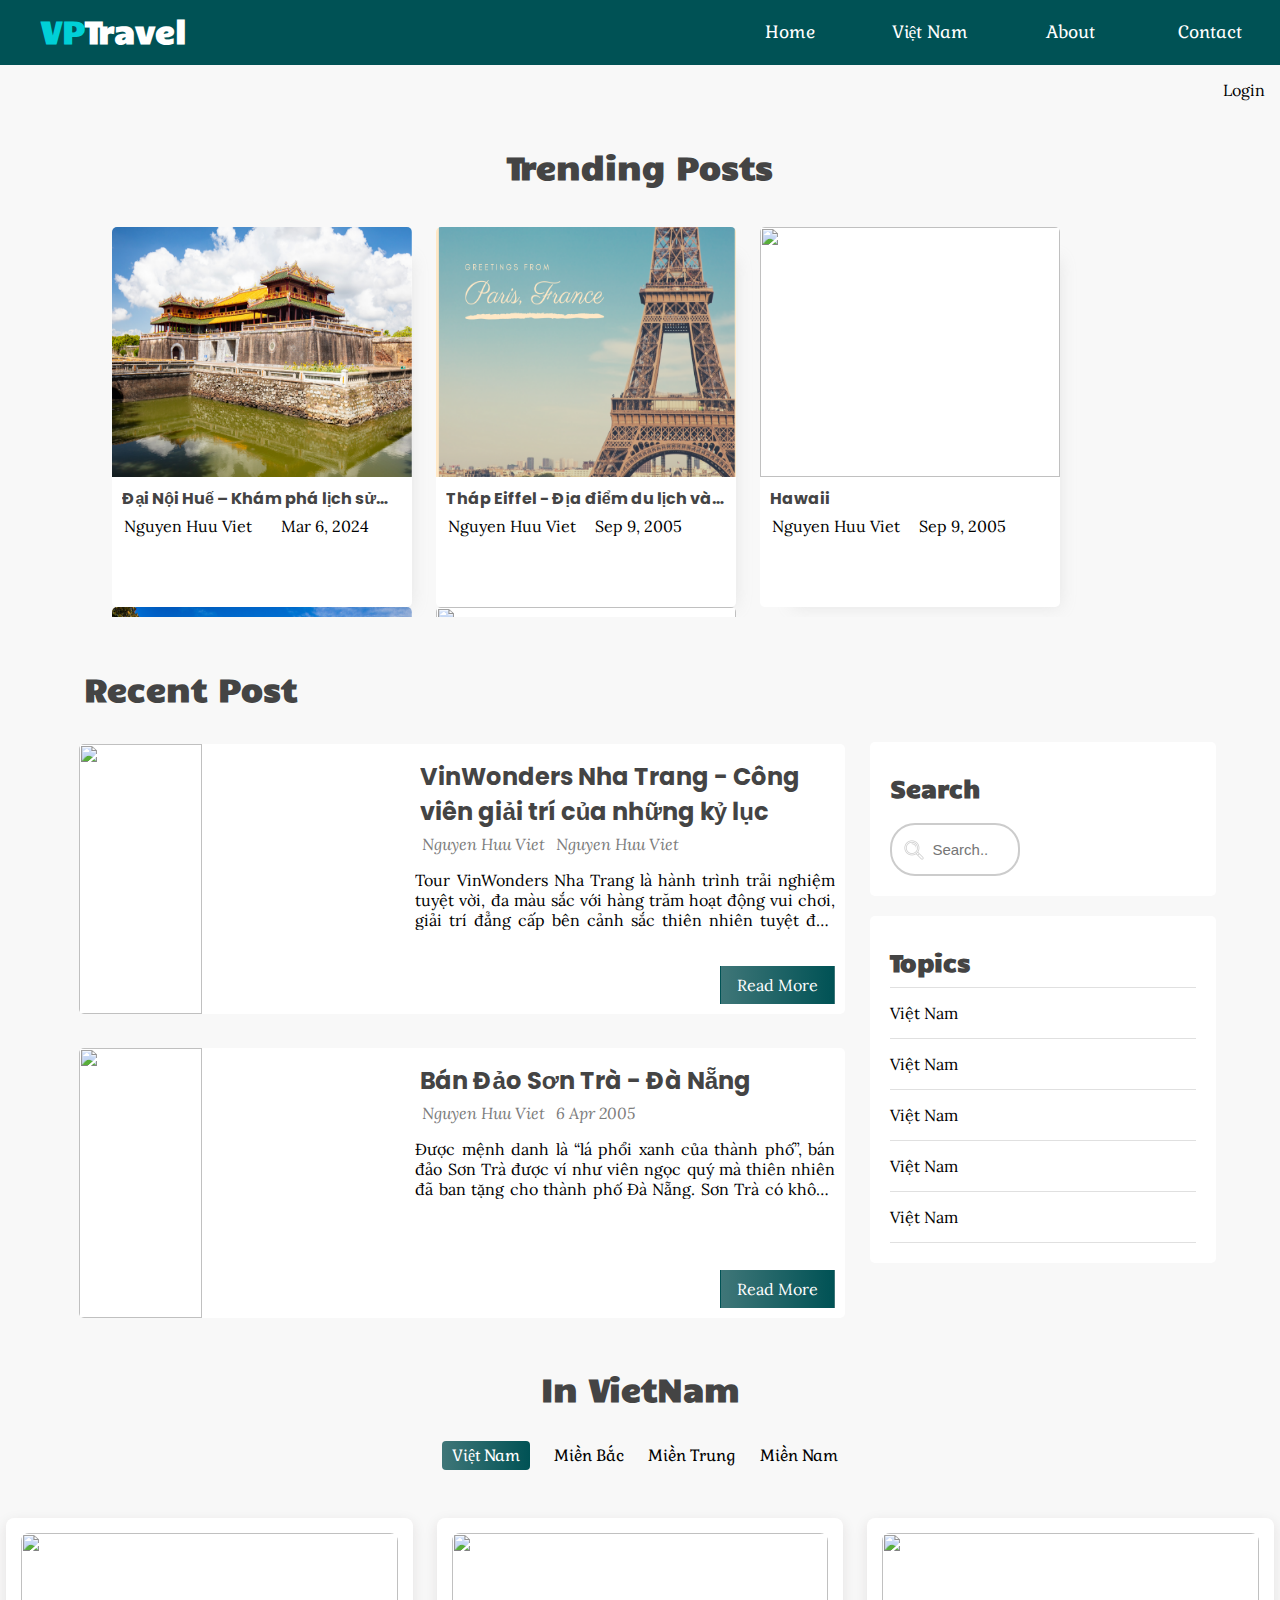
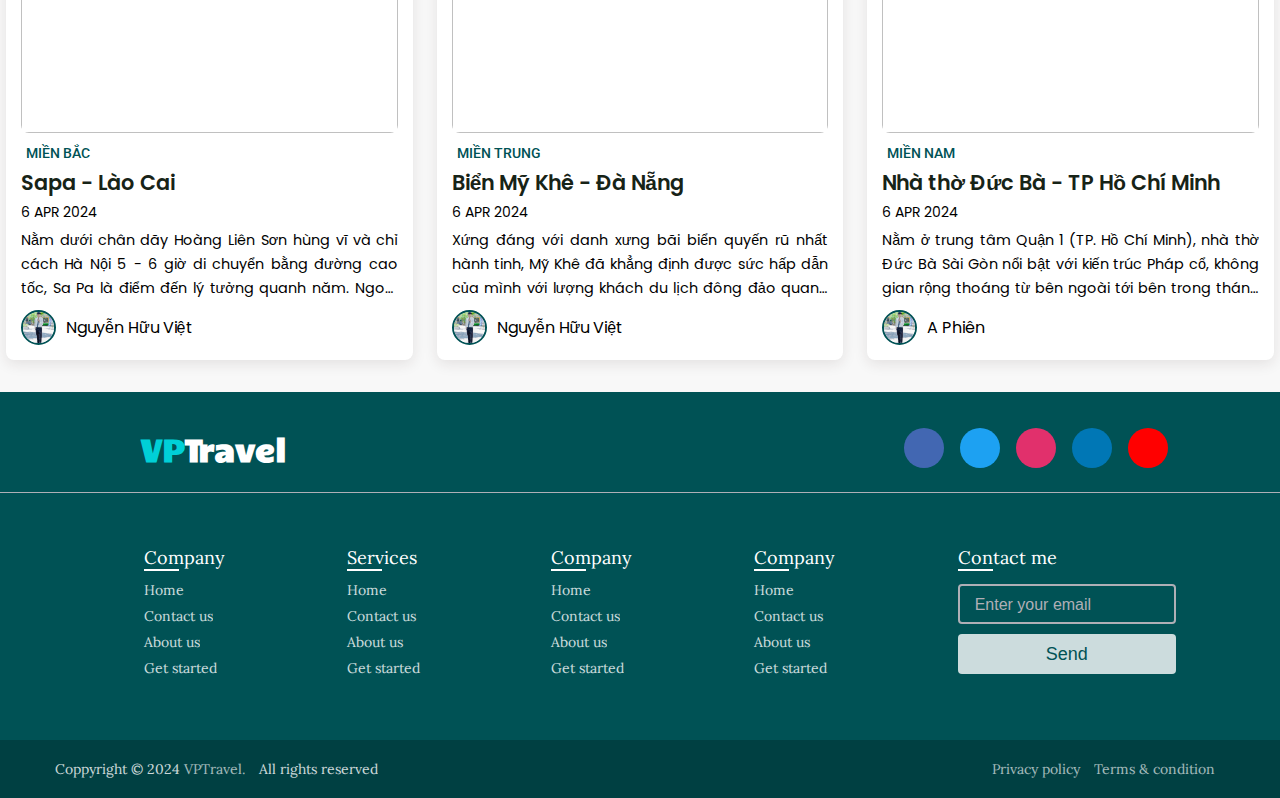
==== index.html @ c1ef272b "upload source code" ====
<!DOCTYPE html>
<html lang="en">
	<head>
		<meta charset="UTF-8" />
		<meta name="viewport" content="width=device-width, initial-scale=1.0" />
		<title>VP Travel</title>
		<link rel="stylesheet" href="css/style.css" />
		<!-- Font awesome -->
		<link
			rel="stylesheet"
			href="https://cdnjs.cloudflare.com/ajax/libs/font-awesome/6.5.2/css/all.min.css"
			integrity="sha512-SnH5WK+bZxgPHs44uWIX+LLJAJ9/2PkPKZ5QiAj6Ta86w+fsb2TkcmfRyVX3pBnMFcV7oQPJkl9QevSCWr3W6A=="
			crossorigin="anonymous"
			referrerpolicy="no-referrer"
		/>
	</head>
	<body>
		<header>
			<div class="logo">
				<a href="index.html"
					><h1 class="logo-text"><span>VP</span>Travel</h1></a
				>
			</div>
			<i class="fa-solid fa-bars menu-toggle"></i>
			<ul class="navi">
				<li>
					<a href="index.html">Home</a>
					<!-- <ul>
						<li><a href="#">Landing Page</a></li>
						<li><a href="#">Team</a></li>
					</ul> -->
				</li>
				<!-- <li><a href="#">Sign Up</a></li>
				<li><a href="#">Login</a></li> -->
				<li>
					<a href="#VN">
						Việt Nam
						<i
							class="fa-solid fa-chevron-down"
							style="font-size: 0.8em"
						></i
					></a>
					<ul>
						<li><a href="topics/MienBac.html">Miền Bắc</a></li>
						<li><a href="#">Miền Trung</a></li>
						<li><a href="#">Miền Nam</a></li>
					</ul>
				</li>
				<li><a href="#About">About</a></li>
				<li><a href="#Contact">Contact</a></li>
			</ul>
		</header>

		<div class="extra-fun">
			<ul>
				<li></li>
				<li><a href="login.html" class="swap-color">Login</a></li>
				<!-- <li><a href="#">Sign Up</a></li> -->
				<li>
					<label>
						<input type="checkbox" />
						<ion-icon name="moon-outline" class="moon"></ion-icon>
						<ion-icon name="sunny-outline" class="sun"></ion-icon>
						<span class="toggle"></span>
					</label>
				</li>
			</ul>
		</div>

		<!-- Page Wrapper -->
		<div class="page-wrapper">
			<!-- Post Slider -->
			<div class="post-slider">
				<h1 class="slider-title swap-color">Trending Posts</h1>
				<i class="fa-solid fa-chevron-left prev"></i>
				<i class="fa-solid fa-chevron-right next"></i>

				<div class="post-wrapper">
					<div class="post">
						<img src="img/DNHue.png" alt="" class="slider-image" />
						<div class="post-info">
							<h4>
								<a href="posts/single.html"
									>Đại Nội Huế – Khám phá lịch sử chốn cung đình triều
									Nguyễn</a
								>
							</h4>
							<i class="fa-regular fa-user" style="margin-right: 7px"></i
							>Nguyen Huu Viet &nbsp;
							<i
								class="fa-regular fa-calendar"
								style="margin-right: 7px; margin-left: 10px"
							></i>
							Mar 6, 2024
						</div>
					</div>

					<div class="post">
						<img src="img/EiffelTower.png" alt="" class="slider-image" />
						<div class="post-info">
							<h4>
								<a href="posts/single.html"
									>Tháp Eiffel - Địa điểm du lịch và trải nghiệm lý
									tưởng trên đất Pháp</a
								>
							</h4>
							<i class="fa-regular fa-user" style="margin-right: 7px"></i
							>Nguyen Huu Viet &nbsp;
							<i
								class="fa-regular fa-calendar"
								style="margin-right: 7px"
							></i>
							Sep 9, 2005
						</div>
					</div>

					<div class="post">
						<img
							src="https://res.klook.com/image/upload/fl_lossy.progressive,q_85/c_fill,w_1000/v1641979797/blog/cryyxxl011n2lcbov8rz.jpg"
							alt=""
							class="slider-image"
						/>
						<div class="post-info">
							<h4>
								<a href="posts/single.html">Hawaii</a>
							</h4>
							<i class="fa-regular fa-user" style="margin-right: 7px"></i
							>Nguyen Huu Viet &nbsp;
							<i
								class="fa-regular fa-calendar"
								style="margin-right: 7px"
							></i>
							Sep 9, 2005
						</div>
					</div>

					<div class="post">
						<img src="img/Himalaya.png" alt="" class="slider-image" />
						<div class="post-info">
							<h4>
								<a href="posts/single.html"
									>Tour Nepal – Hành Trình Himalaya</a
								>
							</h4>
							<i class="fa-regular fa-user" style="margin-right: 7px"></i
							>Nguyen Huu Viet &nbsp;
							<i
								class="fa-regular fa-calendar"
								style="margin-right: 7px"
							></i>
							Sep 9, 2005
						</div>
					</div>
					<div class="post">
						<img
							src="https://nhatbanchotoinhe.com/wp-content/uploads/2020/12/chua-chureito-08.jpg"
							alt=""
							class="slider-image"
						/>
						<div class="post-info">
							<h4>
								<a href="posts/single.html"
									>Chùa Chureito - Núi Phú Sỹ, Nhật Bản</a
								>
							</h4>
							<i class="fa-regular fa-user" style="margin-right: 7px"></i
							>Nguyen Huu Viet &nbsp;
							<i
								class="fa-regular fa-calendar"
								style="margin-right: 7px"
							></i>
							Sep 9, 2005
						</div>
					</div>
				</div>
			</div>
			<!-- //Post Slider -->

			<!-- Content -->
			<div class="content clearfix">
				<!-- Main Content -->
				<div class="main-content">
					<h1 class="recent-post-title swap-color">Recent Post</h1>

					<div class="post clearfix">
						<img
							src="https://static.vinwonders.com/2022/06/vinwonders-nha-trang-the-gioi-nuoc-1536x1024.jpg"
							alt=""
							class="post-image"
						/>
						<div class="post-preview">
							<h2>
								<a href="posts/single.html"
									>VinWonders Nha Trang - Công viên giải trí của những
									kỷ lục</a
								>
							</h2>
							<i class="fa-regular fa-user" style="margin-right: 7px"></i
							><span>Nguyen Huu Viet</span>
							<i
								class="fa-regular fa-calendar"
								style="margin-right: 7px"
							></i>
							<span>Nguyen Huu Viet</span>
							<p class="preview-text">
								Tour VinWonders Nha Trang là hành trình trải nghiệm
								tuyệt vời, đa màu sắc với hàng trăm hoạt động vui chơi,
								giải trí đẳng cấp bên cảnh sắc thiên nhiên tuyệt đẹp của
								vịnh biển thiên đường.
							</p>
							<a href="posts/single.html" class="btn read-more"
								>Read More</a
							>
						</div>
					</div>

					<div class="post clearfix">
						<img
							src="https://123tadi.com/wp-content/Uploads/2021/07/160450-chua-linh-ung-6.jpg"
							alt=""
							class="post-image"
						/>
						<div class="post-preview">
							<h2>
								<a href="posts/single.html"
									>Bán Đảo Sơn Trà - Đà Nẵng</a
								>
							</h2>
							<i class="fa-regular fa-user" style="margin-right: 7px"></i
							><span>Nguyen Huu Viet</span>
							<i
								class="fa-regular fa-calendar"
								style="margin-right: 7px"
							></i>
							<span>6 Apr 2005</span>
							<p class="preview-text">
								Được mệnh danh là “lá phổi xanh của thành phố”, bán đảo
								Sơn Trà được ví như viên ngọc quý mà thiên nhiên đã ban
								tặng cho thành phố Đà Nẵng. Sơn Trà có không khí trong
								lành, mát mẻ, cùng với hệ sinh thái động thực vật đa
								dạng, đã làm nên sức hút rất lớn cho nơi này.
							</p>
							<a href="posts/single.html" class="btn read-more"
								>Read More</a
							>
						</div>
					</div>
				</div>
				<!-- // Main Content -->

				<div class="sidebar">
					<div class="section search">
						<h2 class="section-title">Search</h2>
						<form action="index.html" method="post">
							<input
								type="text"
								name="search-term"
								class="text-input"
								placeholder="Search.."
							/>
						</form>
					</div>

					<div class="section topics">
						<h2 class="section-title">Topics</h2>
						<ul>
							<li><a href="#">Việt Nam</a></li>
							<li><a href="#">Việt Nam</a></li>
							<li><a href="#">Việt Nam</a></li>
							<li><a href="#">Việt Nam</a></li>
							<li><a href="#">Việt Nam</a></li>
						</ul>
					</div>
				</div>
			</div>

			<!-- Page topic -->
			<div class="page-hot">
				<h1 class="slider-title swap-color">In VietNam</h1>
				<div class="post-filter container">
					<span
						class="filter-item active-filter swap-color"
						data-filter="all"
						>Việt Nam</span
					>
					<span class="filter-item swap-color" data-filter="design"
						>Miền Bắc</span
					>
					<span class="filter-item swap-color" data-filter="tech"
						>Miền Trung</span
					>
					<span class="filter-item swap-color" data-filter="mobile"
						>Miền Nam</span
					>
				</div>
				<!-- Posts -->
				<section class="post container">
					<!-- Post Box 1 -->
					<div class="post-box design">
						<img
							src="https://luxtour.com.vn/wp-content/uploads/2022/06/gioi-thieu-sapa-768x574.jpg"
							alt=""
							class="post-img"
						/>
						<h2 class="category">Miền Bắc</h2>
						<a href="#" class="post-title">Sapa - Lào Cai</a>
						<span class="post-date">6 Apr 2024</span>
						<p class="post-decription">
							Nằm dưới chân dãy Hoàng Liên Sơn hùng vĩ và chỉ cách Hà Nội
							5 - 6 giờ di chuyển bằng đường cao tốc, Sa Pa là điểm đến
							lý tưởng quanh năm. Ngoài những thửa ruộng bậc thang vào
							mùa lúa chín, Sa Pa còn hút khách nhờ vẻ đẹp của nhiều điểm
							đến khác.
						</p>
						<!-- Profile -->
						<div class="profile">
							<img src="img/hviet.jpg" alt="" class="profile-img" />
							<span class="profile-name">Nguyễn Hữu Việt</span>
						</div>
					</div>
					<!-- Post Box 2 -->
					<div class="post-box tech">
						<img
							src="https://tse3.mm.bing.net/th?id=OIP.d_q-N7l-JqWDqRsqN3gGvgHaE8&pid=Api&P=0&h=220"
							alt=""
							class="post-img"
						/>
						<h2 class="category">Miền Trung</h2>
						<a href="#" class="post-title">Biển Mỹ Khê - Đà Nẵng</a>
						<span class="post-date">6 Apr 2024</span>
						<p class="post-decription">
							Xứng đáng với danh xưng bãi biển quyến rũ nhất hành tinh,
							Mỹ Khê đã khẳng định được sức hấp dẫn của mình với lượng
							khách du lịch đông đảo quanh năm. Đến với bãi biển Mỹ Khê,
							du khách không những có cơ hội hòa mình vào không gian mênh
							mông của biển cả mà còn được tham gia nhiều hoạt động vô
							cùng thú vị khác.
						</p>
						<!-- Profile -->
						<div class="profile">
							<img src="img/hviet.jpg" alt="" class="profile-img" />
							<span class="profile-name">Nguyễn Hữu Việt</span>
						</div>
					</div>
					<!-- Post Box 3 -->
					<div class="post-box mobile">
						<img
							src="https://bloganchoi.com/wp-content/uploads/2022/08/nha-tho-duc-ba-sai-gon.jpg"
							alt=""
							class="post-img"
						/>
						<h2 class="category">Miền Nam</h2>
						<a href="#" class="post-title"
							>Nhà thờ Đức Bà - TP Hồ Chí Minh</a
						>
						<span class="post-date">6 Apr 2024</span>
						<p class="post-decription">
							Nằm ở trung tâm Quận 1 (TP. Hồ Chí Minh), nhà thờ Đức Bà
							Sài Gòn nổi bật với kiến trúc Pháp cổ, không gian rộng
							thoáng từ bên ngoài tới bên trong thánh đường. Đây là địa
							điểm mà du khách không thể bỏ qua khi ghé thăm thành phố Hồ
							Chí Minh hoa lệ.
						</p>
						<!-- Profile -->
						<div class="profile">
							<img src="img/hviet.jpg" alt="" class="profile-img" />
							<span class="profile-name">A Phiên</span>
						</div>
					</div>
					<!-- Post Box 4 -->
					<div class="post-box design">
						<img src="img/HaLong.png" alt="" class="post-img" />
						<h2 class="category">Miền Bắc</h2>
						<a href="#" class="post-title">Hạ Long - Quảng Ninh</a>
						<span class="post-date">6 Apr 2024</span>
						<p class="post-decription">
							Hạ Long - Một trong những địa điểm du lịch ‘nghe thôi đã
							biết đẹp’ tại khu vực phía Bắc. Sở hữu vịnh Hạ Long đẹp
							‘nghiêng nước nghiêng thành’ cùng nhiều hang động và bãi
							biển hấp dẫn, đây chính là địa điểm mà rất nhiều du khách
							mong muốn ghé thăm một lần. Và những kinh nghiệm du lịch Hạ
							Long dưới đây chắc chắn sẽ giúp cho chuyến du ngoạn của bạn
							thêm phần hoàn hảo.
						</p>
						<!-- Profile -->
						<div class="profile">
							<img src="img/hviet.jpg" alt="" class="profile-img" />
							<span class="profile-name">Nguyễn Hữu Việt</span>
						</div>
					</div>
					<!-- Post Box 5 -->
					<div class="post-box tech">
						<img
							src="https://www.quangbinhtravel.vn/wp-content/uploads/2017/03/dong-phong-nha.jpg"
							alt=""
							class="post-img"
						/>
						<h2 class="category">Miền Trung</h2>
						<a href="#" class="post-title"
							>Phong Nha Kẻ Bàng - Quảng Bình</a
						>
						<span class="post-date">6 Apr 2024</span>
						<p class="post-decription">
							Du lịch Phong Nha Kẻ Bàng là sự lựa chọn hàng đầu của du
							khách khi đến Quảng Bình. Phong Nha được ví như “chốn bồng
							lai tiên cảnh” hay “hoàng cung trong lòng đất”. Với khung
							cảnh thiên nhiên hoang sơ. Đẹp như một bức tranh thủy mặc
							mà tạo hóa đã ban tặng cho người dân Quảng Bình. Chính vì
							vậy Phong Nha kẻ Bàng trở thành điểm du lịch hấp dẫn du
							khách trong và ngoài nước.
						</p>
						<!-- Profile -->
						<div class="profile">
							<img src="img/hviet.jpg" alt="" class="profile-img" />
							<span class="profile-name">Nguyễn Hữu Việt</span>
						</div>
					</div>
					<!-- Post Box 6 -->
					<div class="post-box mobile">
						<img
							src="https://www.vntrip.vn/cam-nang/wp-content/uploads/2018/09/dao-phu-quoc-kien-giang-vntrip1.jpg"
							alt=""
							class="post-img"
						/>
						<h2 class="category">Miền Nam</h2>
						<a href="#" class="post-title">Phú Quốc - Kiên Giang</a>
						<span class="post-date">6 Apr 2024</span>
						<p class="post-decription">
							Đảo Phú Quốc nổi tiếng là địa điểm du lịch biển lớn nhất
							Việt Nam, nơi đây luôn hấp dẫn du khách bởi vẻ đẹp hoang sơ
							của những bãi tắm đẹp, cát trắng, nắng vàng. Ngoài ra nơi
							đây còn được mẹ thiên nhiên ưu ái ban tặng cho nguồn hải
							sản dồi dào, phong phú giúp cho đảo ngọc là điểm đến hấp
							dẫn với du khách trong nước và quốc tế.
						</p>
						<!-- Profile -->
						<div class="profile">
							<img src="img/hviet.jpg" alt="" class="profile-img" />
							<span class="profile-name">A Phiên</span>
						</div>
					</div>
					<!-- Post Box 7 -->
					<div class="post-box design">
						<img
							src="https://cdn.vntrip.vn/cam-nang/wp-content/uploads/2017/06/du-lich-ba-vi-vuon-quoc-gia-2.jpg"
							alt=""
							class="post-img"
						/>
						<h2 class="category">Miền Bắc</h2>
						<a href="#" class="post-title">Ba Vì - Hà Nội</a>
						<span class="post-date">6 Apr 2024</span>
						<p class="post-decription">
							Ba Vì là huyện thuộc vùng bán sơn địa, nằm về phía tây bắc
							thủ đô Hà Nội. Phía đông giáp thị xã Sơn Tây, phía nam giáp
							tỉnh Hòa Bình, phía tây giáp tỉnh Phú Thọ và phía Bắc giáp
							tỉnh Vĩnh Phúc. Ba Vì được thiên nhiên ưu đãi ban tặng sơn
							thuỷ hữu tình, với hệ sinh thái phong phú. Địa hình đa dạng
							có cả núi, rừng, thác, suối, sông, hồ cùng các danh lam
							thắng cảnh nổi tiếng.
						</p>
						<!-- Profile -->
						<div class="profile">
							<img src="img/hviet.jpg" alt="" class="profile-img" />
							<span class="profile-name">Nguyễn Hữu Việt</span>
						</div>
					</div>
					<!-- Post Box 8 -->
					<div class="post-box tech">
						<img
							src="https://longdengiare.com/wp-content/uploads/2018/01/pho-den-long-hoi-an-01.jpg"
							alt=""
							class="post-img"
						/>
						<h2 class="category">Miền Trung</h2>
						<a href="#" class="post-title">Phố cổ Hội An - Quảng Nam</a>
						<span class="post-date">6 Apr 2024</span>
						<p class="post-decription">
							Du lịch phố cổ Hội An, bạn không chỉ được khám phá những
							giá trị văn hóa qua những kiến trúc hoài cổ, những hoạt
							động nghệ thuật dân gian hay những cảnh sắc thiên nhiên thơ
							mộng mà còn có cơ hội thưởng thức những món ăn đặc sản “hài
							lòng khách đến, vừa lòng khách đi”. Bỏ túi ngay từ A - Z
							các điểm đến, ăn ở, đi lại và kinh nghiệm du lịch phố cổ
							Hội An đầy đủ nhất chuyến đi của bạn được thuận lợi và trọn
							vẹn!
						</p>
						<!-- Profile -->
						<div class="profile">
							<img src="img/hviet.jpg" alt="" class="profile-img" />
							<span class="profile-name">Nguyễn Hữu Việt</span>
						</div>
					</div>
					<!-- Post Box 9 -->
					<div class="post-box mobile">
						<img
							src="https://cdn.tgdd.vn/Files/2021/06/15/1360387/diem-danh-20-dia-diem-du-lich-vung-tau-doc-la-di-la-ghien-202309291614483823.jpg"
							alt=""
							class="post-img"
						/>
						<h2 class="category mobile">Miền Nam</h2>
						<a href="#" class="post-title"
							>Tượng Chúa Ki-tô Vua - Vũng Tàu</a
						>
						<span class="post-date">6 Apr 2024</span>
						<p class="post-decription">
							Đến với tượng Chúa Kitô Vua, du khách có dịp ngắm trọn vẹn
							thành phố biển Vũng Tàu khi đứng tại cánh tay Chúa. Nhờ đó,
							bạn có thể thu trọn toàn cảnh bãi biển Vũng Tàu xinh đẹp
							vào trong tầm mắt, thấy được những đoàn thuyền đầy màu sắc
							đang ra khơi, thấy cả mũi Nghinh Phong, đảo Hòn Bà với sóng
							nước vỗ bọt trắng xóa,...
						</p>
						<!-- Profile -->
						<div class="profile">
							<img src="img/hviet.jpg" alt="" class="profile-img" />
							<span class="profile-name">A Phiên</span>
						</div>
					</div>
				</section>
			</div>
			<!-- // Page topic -->
			<!-- // Content  -->
		</div>
		<!-- Page Wrapper -->

		<!-- Facebook Comments Plugin -->
		<div
			class="fb-comments"
			data-href="http://127.0.0.1:5501/TravelBlog/index.html"
			data-width="100%"
			data-numposts="100"
			data-colorscheme="light"
		></div>

		<!-- Load Facebook SDK for JavaScript -->
		<div id="fb-root"></div>
		<!-- Footer -->

		<footer>
			<div class="content">
				<div class="top">
					<div class="logo">
						<h1 class="logo-text"><span>VP</span>Travel</h1>
					</div>
					<div class="media-icons">
						<a href="https://www.facebook.com/viet.nguyenhuu.750983"
							><i class="fa-brands fa-facebook-f"></i
						></a>
						<a href="#"><i class="fa-brands fa-twitter"></i></a>
						<a href="https://www.instagram.com/huuviet119/"
							><i class="fa-brands fa-instagram"></i
						></a>
						<a href="#"><i class="fa-brands fa-linkedin-in"></i></a>
						<a href="https://www.youtube.com/@VietHuu-ob3qg"
							><i class="fa-brands fa-youtube"></i
						></a>
					</div>
				</div>
				<div class="link-boxes">
					<ul class="box">
						<li class="link-name">Company</li>
						<li><a href="#">Home</a></li>
						<li><a href="#">Contact us</a></li>
						<li><a href="#">About us</a></li>
						<li><a href="#">Get started</a></li>
					</ul>
					<ul class="box">
						<li class="link-name">Services</li>
						<li><a href="#">Home</a></li>
						<li><a href="#">Contact us</a></li>
						<li><a href="#">About us</a></li>
						<li><a href="#">Get started</a></li>
					</ul>
					<ul class="box">
						<li class="link-name">Company</li>
						<li><a href="#">Home</a></li>
						<li><a href="#">Contact us</a></li>
						<li><a href="#">About us</a></li>
						<li><a href="#">Get started</a></li>
					</ul>
					<ul class="box">
						<li class="link-name">Company</li>
						<li><a href="#">Home</a></li>
						<li><a href="#">Contact us</a></li>
						<li><a href="#">About us</a></li>
						<li><a href="#">Get started</a></li>
					</ul>
					<ul class="box input-box">
						<li class="link-name">Contact me</li>
						<li><input type="text" placeholder="Enter your email" /></li>
						<li><input type="button" value="Send" /></li>
					</ul>
				</div>
			</div>
			<div class="bottom-details">
				<div class="bottom-text">
					<span class="copyright-text">
						Coppyright &#169; 2024 <a href="#">VPTravel.</a> All rights
						reserved
					</span>
					<span class="policy-terms">
						<a href="#">Privacy policy</a>
						<a href="#">Terms & condition</a>
					</span>
				</div>
			</div>
		</footer>
		<!-- // Footer -->

		<script>
			window.fbAsyncInit = function () {
				FB.init({
					appId: '1818848021950170',
					xfbml: true,
					version: 'v20.0',
				});
			};

			(function (d, s, id) {
				var js,
					fjs = d.getElementsByTagName(s)[0];
				if (d.getElementById(id)) {
					return;
				}
				js = d.createElement(s);
				js.id = id;
				js.src = 'https://connect.facebook.net/vi_VN/sdk.js';
				fjs.parentNode.insertBefore(js, fjs);
			})(document, 'script', 'facebook-jssdk');
		</script>

		<!-- JQuery Link -->
		<script src="https://code.jquery.com/jquery-3.7.1.js"></script>

		<!-- JQuery -->
		<script
			src="https://cdnjs.cloudflare.com/ajax/libs/jquery/3.7.1/jquery.min.js"
			integrity="sha512-v2CJ7UaYy4JwqLDIrZUI/4hqeoQieOmAZNXBeQyjo21dadnwR+8ZaIJVT8EE2iyI61OV8e6M8PP2/4hpQINQ/g=="
			crossorigin="anonymous"
			referrerpolicy="no-referrer"
		></script>

		<!-- Ionicon -->
		<script
			type="module"
			src="https://unpkg.com/ionicons@7.1.0/dist/ionicons/ionicons.esm.js"
		></script>
		<script
			nomodule
			src="https://unpkg.com/ionicons@7.1.0/dist/ionicons/ionicons.js"
		></script>

		<!-- Slick Carousel -->
		<script
			type="text/javascript"
			src="https://cdn.jsdelivr.net/npm/slick-carousel@1.8.1/slick/slick.min.js"
		></script>

		<!-- Link to js -->
		<script src="js/scripts.js"></script>
	</body>
</html>
---- css/style.css ----
@import url('https://fonts.googleapis.com/css2?family=Candal&family=Freeman&family=Gabriela&family=Lora:ital,wght@0,400..700;1,400..700&family=Poppins:ital,wght@0,100;0,200;0,300;0,400;0,500;0,600;0,700;0,800;0,900;1,100;1,200;1,300;1,400;1,500;1,600;1,700;1,800;1,900&family=Radio+Canada+Big:ital,wght@0,400..700;1,400..700&family=Roboto:ital,wght@0,100;0,300;0,400;0,500;0,700;0,900;1,100;1,300;1,400;1,500;1,700;1,900&family=Yatra+One&display=swap');

:root {
	--container-color: #1a1e21;
	--second-color: #005255;
	--text-color: #172317;
	--bg-color: #fff;
}

* {
	box-sizing: border-box;
}

body {
	padding: 0;
	margin: 0;
	background: #f8f8f8;
	font-family: 'Lora', serif;
}

label {
	width: 50px;
	height: 50px;
	border-radius: 50%;
	cursor: pointer;
	display: flex;
	justify-content: center;
	align-items: center;
}
input[type='checkbox'] {
	position: absolute;
	opacity: 0;
}

.moon {
	position: absolute;
	font-size: 1.4em;
	color: #666;
	/* filter: drop-shadow(0 0 2px rgba(0, 0, 0, 0.5)); */
	transform: scale(0);
	transition: 1s ease;
}

input[type='checkbox']:checked ~ .moon {
	transition-delay: 0.5s;
	transform: scale(1) rotate(360deg);
}

.sun {
	font-size: 1.4em;
	color: #666;
	/* filter: drop-shadow(0 0 2px rgba(0, 0, 0, 0.5)); */
	transition: 1s ease;
	transition-delay: 0.5s;
}

input[type='checkbox']:checked ~ .sun {
	transition-delay: 0s;
	transform: rotate(360deg) scale(0);
}

.toggle {
	position: absolute;
	display: block;
	/* width: 50px;
	height: 50px;
	border-radius: 50%;
	box-shadow: inset 0 8px 60px rgba(0, 0, 0, 0.1),
		inset 0 8px 8px rgba(0, 0, 0, 0.1), inset 0 -4px 4px rgba(0, 0, 0, 0.1); */
	z-index: -1;
	transition: 0.75s;
}

input[type='checkbox']:checked ~ .toggle {
	background: #f8f8f8;
}

h1,
h2,
h3,
h4,
h5,
h6 {
	font-family: 'Candal', serif;
	color: #444;
	margin: 5px;
}

a {
	text-decoration: none;
	color: inherit;
}

.clearfix::after {
	content: '';
	display: block;
	clear: both;
}

.btn {
	padding: 0.5rem 1rem;
	background: #006669;
	color: white;
	border: 1px solid transparent;
	border-radius: 0.25rem;
}

.btn:hover {
	color: white !important;
	background: #005255;
}

/* .text-input {
	padding: 0.7rem 1rem;
	display: block;
	width: 100%;
	border-radius: 5px;
	outline: none;
	color: #444;
	line-height: 1.5rem;
	font-family: 'Lora', serif;
} */

.text-input {
	width: 130px;
	outline: none;
	border-radius: 5px;
	margin-top: 10px;
	border: 2px solid #ccc;
	border-radius: 25px;
	font-size: 15px;
	background-color: white;
	background-image: url('../icon/search.png');
	background-position: 10px center;
	background-repeat: no-repeat;
	padding: 16px 10px 16px 40px;
	transition: width 0.5s ease-in-out;
}

.text-input:focus {
	width: 100%;
	animation: border-animation 0.5s forwards;
	border: 2px solid #005255;
}

/* Animation cho border và box-shadow */
@keyframes border-animation {
	0% {
		border-color: #ccc;
		box-shadow: 0 0 0 0 rgba(0, 82, 85, 0.25); /* Màu ban đầu nhạt hơn */
	}
	100% {
		border-color: #006d71; /* Màu viền khi focus */
		box-shadow: 0 0 5px 1.5px rgba(0, 82, 85, 0.5); /* Màu và độ rộng của shadow khi focus */
	}
}

.extra-fun ul {
	list-style: none;
	margin: 0;
	padding: 0;
	overflow: hidden;
}

.extra-fun li {
	float: right;
}

.extra-fun li a {
	display: block;
	padding: 15px;
}

.extra-fun li a:hover {
	text-decoration: underline;
}

header {
	background: #005255;
	height: 65.1px;
	position: fixed; /* Make the header fixed */
	top: 0; /* Position it at the top */
	width: 100%; /* Make it span the full width of the viewport */
	z-index: 1000; /* Ensure it is on top of other elements */
	/* box-shadow: 0 2px 4px rgba(0, 0, 0, 0.1);  */
}

header * {
	color: white;
}

header .logo {
	float: left;
	height: inherit;
	margin-left: 2em;
}

header .logo-text {
	margin: 9px;
	font-family: 'Candal', serif;
}

header .logo-text span {
	color: #00d0d7;
}

header ul {
	float: right;
	margin: 0;
	padding: 0;
	list-style: none;
	font-family: 'Gabriela', serif;
	font-weight: 400;
	font-style: normal;
}

header ul li {
	float: left;
	position: relative;
	width: 140px;
	text-align: center;
}

header ul li > ul {
	position: absolute;
	top: 66px;
	left: 0px;
	width: 100%;
	display: none;
	z-index: 10;
}

header ul li:hover > ul {
	display: block;
}

header ul li > ul li {
	width: 100%;
	text-align: left;
}

header ul li > ul li a {
	padding: 10px;
	background: white;
	color: #444;
}

header ul li > ul li a:hover {
	background: #d5d6d6;
	transition: 0.5s;
}

header li a {
	display: block;
	padding: 21px;
	font-size: 1.1em;
	text-decoration: none;
}

header ul li a:hover {
	background: white;
	color: #005f62;
	transition: 0.5s;
}

header .menu-toggle {
	display: none;
}

body {
	margin: 0; /* Remove default margin */
	padding-top: 65.1px; /* Adjust based on the height of your header */
}

.page-wrapper a:hover {
	color: #006669;
}

/* Post Slider */

.post-slider {
	position: relative;
}

.post-slider .slider-title {
	text-align: center;
	margin: 30px auto;
}

.post-slider .next {
	position: absolute;
	top: 50%;
	right: 30px;
	font-size: 2em;
	color: #006669;
	cursor: pointer;
}

.post-slider .prev {
	position: absolute;
	top: 50%;
	left: 30px;
	font-size: 2em;
	color: #006669;
	cursor: pointer;
}

.post-slider .next:hover {
	transform: scale(1.3);
	box-shadow: 0 0 2px 1px rgba(0, 140, 186, 0.5);
}

.post-slider .prev:hover {
	transform: scale(1.3);
	box-shadow: 0 0 2px 1px rgba(0, 140, 186, 0.5);
}

.post-slider .post-wrapper {
	width: 84%;
	height: 400px;
	margin: 0px auto;
	overflow: hidden;
	padding: 10px 0px;
}

.post-slider .post-wrapper .post {
	width: 300px;
	height: 380px;
	margin: 0px 10px;
	display: inline-block;
	background: white;
	border-radius: 5px;
	box-shadow: 1rem 1rem 1rem -1rem #a0a0a033;
}

.post-slider .post-wrapper .post .post-info {
	height: 130px;
	padding: 0px 5px;
}

.post-slider .post-wrapper .post .post-info h4 {
	font-family: 'Poppins', sans-serif;
	display: -webkit-box;
	-webkit-line-clamp: 1;
	-webkit-box-orient: vertical;
	overflow: hidden;
}

.post-slider .post-wrapper .post .slider-image {
	width: 100%;
	height: 250px;
	border-top-left-radius: 5px;
	border-top-right-radius: 5px;
}

/* Content */

.content {
	width: 90%;
	margin: 30px auto;
}

.content .main-content {
	width: 70%;
	float: left;
}

.content .main-content.single {
	background: white;
	padding: 20px 50px;
	font-size: 1.1em;
	border-radius: 5px;
}

.content .main-content.single .post-title {
	text-align: center;
	margin-bottom: 40px;
}

.content .main-content .post {
	width: 95%;
	height: 270px;
	margin: 15px;
	border-radius: 5px;
	background: white;
	display: inline-block;
	overflow: hidden;
	position: relative;
}

.content .popular .post {
	border-top: 1px solid #e0e0e0;
	margin-top: 10px;
	padding-top: 10px;
}

.content .popular .post img {
	height: 60px;
	width: 75px;
	float: left;
	margin-right: 10px;
}

.content .popular .post h4:hover {
	color: #005255;
}

.content .main-content .post .read-more {
	position: absolute;
	bottom: 10px;
	right: 10px;
	background: linear-gradient(to right, #3f7678, var(--second-color));
	border-radius: 0px;
	color: white !important;
}

.content .main-content .post .read-more:hover {
	opacity: 0.75;
	transition: 0.45s;
}

.content .main-content .post img {
	transition: transform 0.3s ease;
}

.content .main-content .post img:hover {
	transform: scale(1.1);
}

.content .main-content .post .post-image {
	width: 40%;
	height: 100%;
	float: left;
}

.content .main-content .post .post-preview {
	width: 60%;
	height: 100%;
	padding: 10px 0px 10px 30px;
	float: right;
}

.content .main-content .post .post-preview span {
	font-style: italic;
	color: #7c7c7c;
}

.content .main-content .post .post-preview i {
	color: #7c7c7c;
}

.content .main-content .post .post-preview h2 {
	font-family: 'Poppins', sans-serif;
	/* To Remain Title In 3 Lines */
	display: -webkit-box;
	-webkit-line-clamp: 3;
	-webkit-box-orient: vertical;
	overflow: hidden;
}

/* Up */
.content .main-content .post .preview-text {
	/* To Remain Title In 3 Lines */
	display: -webkit-box;
	-webkit-line-clamp: 3;
	-webkit-box-orient: vertical;
	overflow: hidden;
	text-align: justify;
	margin-right: 10px;
}

.content .main-content .recent-post-title {
	margin: 20px;
}

.content .sidebar {
	width: 30%;
	float: left;
}

.content .sidebar.single {
	padding: 0px 10px;
}

.content .sidebar .section {
	background: white;
	padding: 20px;
	border-radius: 5px;
	margin-bottom: 20px;
}

.content .sidebar .section .section-title {
	margin: 10px 0px;
}

.content .sidebar .section.search {
	margin-top: 95px;
}

.content .sidebar .section.topics ul {
	margin: 0;
	padding: 0;
	list-style: none;
	border-top: 1px solid #e0e0e0;
}

.content .sidebar .section.topics ul li a {
	display: block;
	padding: 15px 0px;
	border-bottom: 1px solid #e0e0e0;
	transition: all 0.3s;
}

.content .sidebar .section.topics ul li a:hover {
	padding-left: 15px;
	transition: all 0.3s;
}

.page-wrapper .page-hot {
	font-family: 'Poppins', sans-serif;
}

.page-wrapper .page-hot a {
	text-decoration: none;
}

.page-wrapper .page-hot li {
	list-style: none;
}

.page-wrapper .page-hot img {
	width: 100%;
}

.page-wrapper .page-hot section {
	padding: 3rem 0 2rem;
}

.page-wrapper .page-hot .container {
	max-width: 1268px;
	margin: auto;
	width: 100%;
}

/* Post Filter */

.page-wrapper .page-hot .post-filter {
	display: flex;
	justify-content: center;
	align-items: center;
	column-gap: 1.5rem;
	margin-top: 2rem !important;
}

.page-wrapper .page-hot .filter-item {
	font-size: 1rem;
	font-weight: 555;
	font-family: 'Gabriela', serif;
	font-weight: 500;
	cursor: pointer;
}

.page-wrapper .page-hot .active-filter {
	background: linear-gradient(to right, #3f7678, var(--second-color));
	color: var(--bg-color);
	padding: 4px 10px;
	border-radius: 4px;
}

/* Posts */

.page-wrapper .page-hot .slider-title {
	text-align: center;
}

.page-wrapper .page-hot .post {
	display: grid;
	grid-template-columns: repeat(auto-fit, minmax(300px, auto));
	justify-content: center;
	gap: 1.5rem;
}

.page-wrapper .page-hot .post-box {
	background: var(--bg-color);
	box-shadow: 0 4px 14px hsl(355deg 25% 15% / 10%);
	padding: 15px;
	border-radius: 0.5rem;
}

.page-wrapper .page-hot .post-box a:hover {
	color: #005255;
}

.page-wrapper .page-hot .post-img {
	width: 100%;
	height: 200px;
	object-fit: cover;
	object-position: center;
	border-radius: 0.5rem;
	transition: transform 0.3s ease;
}

.page-wrapper .page-hot .post-img:hover {
	transform: scale(1.03);
	cursor: pointer;
}

.page-wrapper .page-hot .category {
	font-size: 0.9rem;
	font-weight: 500;
	text-transform: uppercase;
	font-family: 'Roboto', sans-serif;
	color: var(--second-color);
}

.page-wrapper .page-hot .post-title {
	font-size: 1.3rem;
	font-weight: 600;
	color: var(--text-color);
	/* To Remain Title In 1 Lines */
	display: -webkit-box;
	-webkit-line-clamp: 1;
	-webkit-box-orient: vertical;
	overflow: hidden;
}

.page-wrapper .page-hot .post-date {
	display: flex;
	font-size: 0.875rem;
	text-transform: uppercase;
	font-weight: 400;
	margin-top: 4px;
}

.page-wrapper .page-hot .post-decription {
	font-size: 0.9rem;
	line-height: 1.5rem;
	margin: 5px 0 10px;
	text-align: justify;
	/* To Remain Title In 2 Lines */
	display: -webkit-box;
	-webkit-line-clamp: 3;
	-webkit-box-orient: vertical;
	overflow: hidden;
}

.page-wrapper .page-hot .profile {
	display: flex;
	align-items: center;
	gap: 10px;
}

.page-wrapper .page-hot .profile-img {
	width: 35px;
	height: 35px;
	border-radius: 50%;
	object-fit: cover;
	object-position: center;
	border: 2px solid var(--second-color);
}

/* Pagination */

.pagination {
	display: flex;
	justify-content: center;
	align-items: center;
	margin: 15px 0 35px 0;
	font-family: Arial, sans-serif;
}

.pagination span,
.pagination .page-number,
.pagination .button {
	margin: 0 5px;
	padding: 10px 15px;
	border: 2px solid var(--second-color);
	border-radius: 5px;
	cursor: pointer;
	transition: all 0.3s ease;
}

.pagination span:hover,
.pagination .page-number:hover,
.pagination .button:hover {
	background: var(--second-color);
	color: white;
	transform: scale(1.12);
}

.pagination .page-number.active {
	background: var(--second-color);
	color: white;
	pointer-events: none;
}

.pagination .button:disabled,
.pagination .button.disabled,
.pagination .first-page:disabled,
.pagination .first-page.disabled,
.pagination .last-page:disabled,
.pagination .last-page.disabled,
.pagination .prev-page:disabled,
.pagination .prev-page.disabled,
.pagination .next-page:disabled,
.pagination .next-page.disabled {
	color: #b3b3b3;
	pointer-events: none;
	opacity: 0.9;
	border-color: #b3b3b3;
}

.pagination .button.disabled:hover,
.pagination .first-page.disabled:hover,
.pagination .last-page.disabled:hover,
.pagination .prev-page.disabled:hover,
.pagination .next-page.disabled:hover {
	background-color: transparent;
	color: #b3b3b3;
	transform: none;
}

/* Footer */

footer {
	position: relative;
	/* position: fixed; */
	background: #005255;
	width: 100%;
	/* bottom: 0;
	left: 0; */
}

footer::before {
	content: '';
	position: absolute;
	left: 0;
	top: 100px;
	height: 1px;
	width: 100%;
	background: #afafb6;
}

footer .content {
	max-width: 1250px;
	margin: auto;
	padding: 30px 40px 40px 40px;
}

footer .content .top {
	display: flex;
	align-items: center;
	justify-content: space-between;
	margin-bottom: 50px;
}

footer .content .top .logo {
	height: inherit;
	margin-left: 2em;
}

footer .content .top .logo .logo-text {
	color: #fff;
	font-family: 'Candal', serif;
}

footer .content .top .logo .logo-text span {
	color: #00d0d7;
}

footer .content .top .media-icons {
	display: flex;
}

footer .content .top .media-icons a {
	height: 40px;
	width: 40px;
	background: red;
	margin: 0 8px;
	border-radius: 50%;
	text-align: center;
	line-height: 40px;
	color: #fff;
	font-size: 17px;
	text-decoration: none;
}

footer .content .top .media-icons a:nth-child(1) {
	background: #4267b2;
}

footer .content .top .media-icons a:nth-child(1):hover {
	color: #4267b2;
	background: #fff;
}

footer .content .top .media-icons a:nth-child(2) {
	background: #1da1f2;
}

footer .content .top .media-icons a:nth-child(2):hover {
	color: #1da1f2;
	background: #fff;
}

footer .content .top .media-icons a:nth-child(3) {
	background: #e1306c;
}

footer .content .top .media-icons a:nth-child(3):hover {
	color: #e1306c;
	background: #fff;
}

footer .content .top .media-icons a:nth-child(4) {
	background: #0077b5;
}

footer .content .top .media-icons a:nth-child(4):hover {
	color: #0077b5;
	background: #fff;
}

footer .content .top .media-icons a:nth-child(5) {
	background: #ff0000;
}

footer .content .top .media-icons a:nth-child(5):hover {
	color: #ff0000;
	background: #fff;
}

footer .content .link-boxes {
	width: 100%;
	display: flex;
	justify-content: space-between;
}

footer .content .link-boxes .box {
	width: calc(100% / 5 - 10px);
}

footer .content .link-boxes .box .link-name {
	color: #fff;
	font-size: 18px;
	font-weight: 400;
	margin-bottom: 10px;
	position: relative;
}

footer .content .link-boxes .box .link-name::before {
	content: '';
	position: absolute;
	left: 0;
	bottom: -2px;
	height: 2px;
	width: 35px;
	background: #fff;
}

footer .content .link-boxes .box li {
	margin: 6px 0;
	list-style: none;
}

footer .content .link-boxes .box li a {
	color: #fff;
	font-size: 14px;
	opacity: 0.8;
}

footer .content .link-boxes .box li a:hover {
	opacity: 1;
	text-decoration: underline;
}

footer .content .link-boxes .input-box {
	margin-right: 55px;
}

footer .content .link-boxes .input-box input {
	height: 40px;
	width: calc(100% + 55px);
	outline: none;
	border: 2px solid #afafb6;
	background: #005255;
	border-radius: 4px;
	padding: 0 15px;
	font-size: 15px;
	color: #fff;
	margin-top: 5px;
}

footer .content .link-boxes .input-box input::placeholder {
	color: #afafb6;
	font-size: 16px;
}

footer .content .link-boxes .input-box input[type='button'] {
	background: white;
	color: #005255;
	border: none;
	font-size: 18px;
	font-weight: 500;
	margin: 4px 0;
	opacity: 0.8;
	cursor: pointer;
	transition: all 0.4s ease;
}

footer .content .link-boxes .input-box input[type='button']:hover {
	opacity: 1;
}

footer .bottom-details {
	width: 100%;
	background: #004042;
}

footer .bottom-details .bottom-text {
	max-width: 1250px;
	margin: auto;
	padding: 20px 40px;
	display: flex;
	justify-content: space-between;
}

footer .bottom-details .bottom-text span,
footer .bottom-details .bottom-text a {
	font-size: 14px;
	font-weight: 300;
	color: #fff;
	opacity: 0.8;
	text-decoration: none;
}

footer .bottom-details .bottom-text a:hover {
	opacity: 1;
	text-decoration: underline;
}

footer .bottom-details .bottom-text a {
	margin-right: 10px;
}

/* Media Queries Footer */

@media (max-width: 900px) {
	footer .content .link-boxes {
		flex-wrap: wrap;
	}
	footer .content .link-boxes .input-box {
		width: 40%;
		margin-top: 10px;
	}
}

@media (max-width: 750px) {
	footer .content .top .logo {
		font-size: 26px;
	}
	footer .content .top .logo .logo-text {
		font-size: 26px;
	}
	footer .content .top .media-icons a {
		height: 35px;
		width: 35px;
		font-size: 14px;
		line-height: 35px;
	}
	footer .content .link-boxes .box {
		width: calc(100% / 3 - 10px);
	}
	footer .content .link-boxes .input-box {
		width: 60%;
	}
	footer .bottom-details .bottom-text span,
	footer .bottom-details .bottom-text a {
		font-size: 12px;
	}
}

@media (max-width: 520px) {
	footer::before {
		top: 145px;
	}
	footer .content .top {
		flex-direction: column;
	}
	footer .content .top .media-icons {
		margin-top: 16px;
	}
	footer .content .link-boxes .box {
		width: calc(100% / 2 - 10px);
	}
	footer .content .link-boxes .input-box {
		width: 100%;
	}
}

/* Media Queries */

@media only screen and (max-width: 860px) {
	.content {
		width: 100%;
	}
	.content .main-content {
		width: 100%;
		padding: 10px;
	}
	.content .main-content .post {
		width: 100%;
		margin-bottom: 0;
	}
	.content .sidebar {
		width: 100%;
		padding: 0 10px 10px 10px;
	}
	.content .sidebar .section.search {
		margin-top: 10px;
	}
}

@media only screen and (max-width: 770px) {
	header {
		position: relative; /* Change to relative */
		z-index: 11;
	}

	body {
		padding-top: 0; /* Remove padding-top when the header is relative */
	}

	header ul {
		width: 100%;
		background: #04585f;
		max-height: 0;
		overflow: hidden;
	}

	.showing {
		max-height: 100em;
	}

	header ul li {
		width: 100%;
		text-align: left;
	}

	header ul li > ul {
		right: 0px;
		position: static;
		display: block;
		width: 100%;
		background: inherit;
	}

	header ul li > ul li a {
		padding: 10px;
		background: #04585f;
		color: white;
		padding-left: 50px;
	}

	header ul li > ul li a:hover {
		background: white;
	}

	header .menu-toggle {
		display: block;
		position: absolute;
		right: 20px;
		top: 20px;
		font-size: 1.5em;
	}

	header .logo {
		margin-left: 0.5em;
	}
}

/* Query for content */

@media only screen and (max-width: 750px) {
	.content .main-content .post .preview-text {
		/* To Remain Title In 2 Lines */
		-webkit-line-clamp: 2;
	}
}

@media only screen and (max-width: 600px) {
	.content .main-content .post {
		height: auto;
	}
	.content .main-content .post .post-image {
		width: 100%;
	}

	.content .main-content .post .post-preview {
		width: 100%;
	}
	.content .main-content .post .read-more {
		position: static;
		display: block;
		width: 100%;
		text-align: center;
	}
	.content .main-content .post .preview-text {
		/* To Remain Title In 3 Lines */
		display: -webkit-box;
		-webkit-line-clamp: 3;
		-webkit-box-orient: vertical;
		overflow: hidden;
	}
}
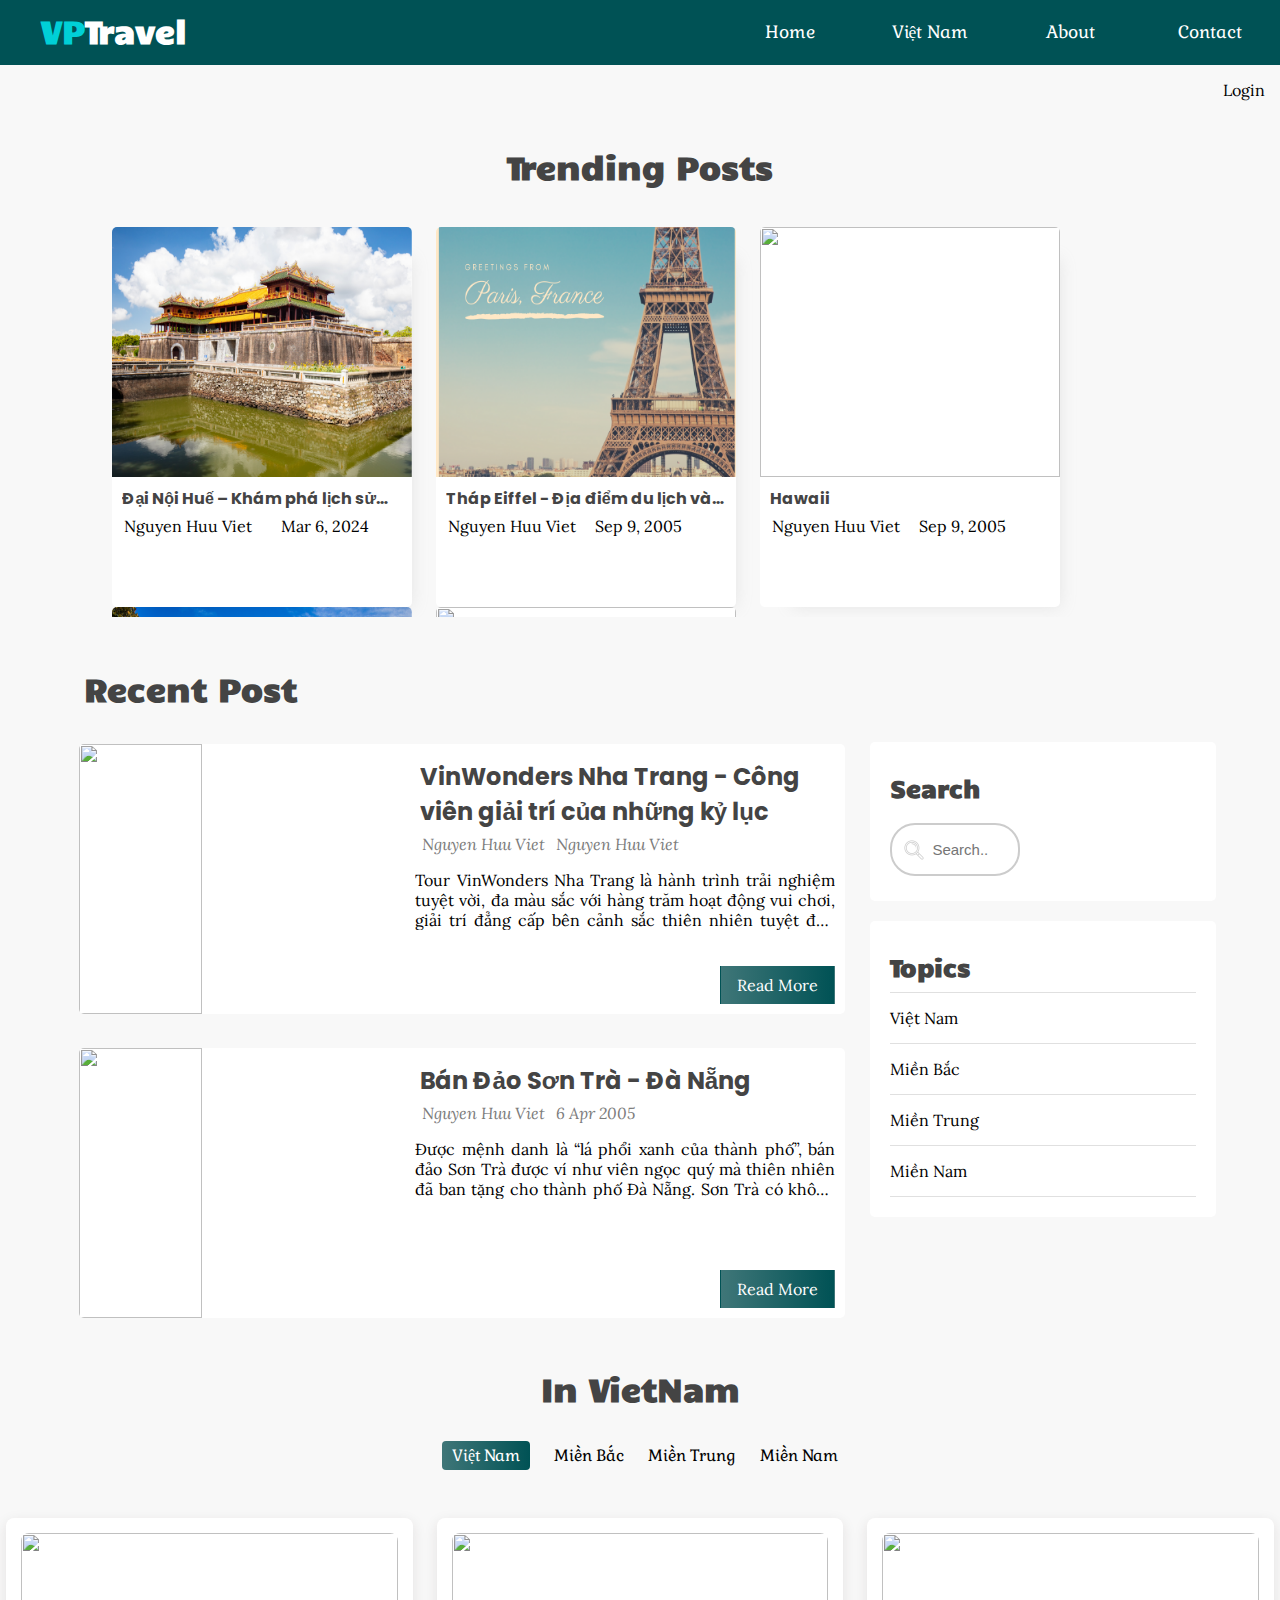
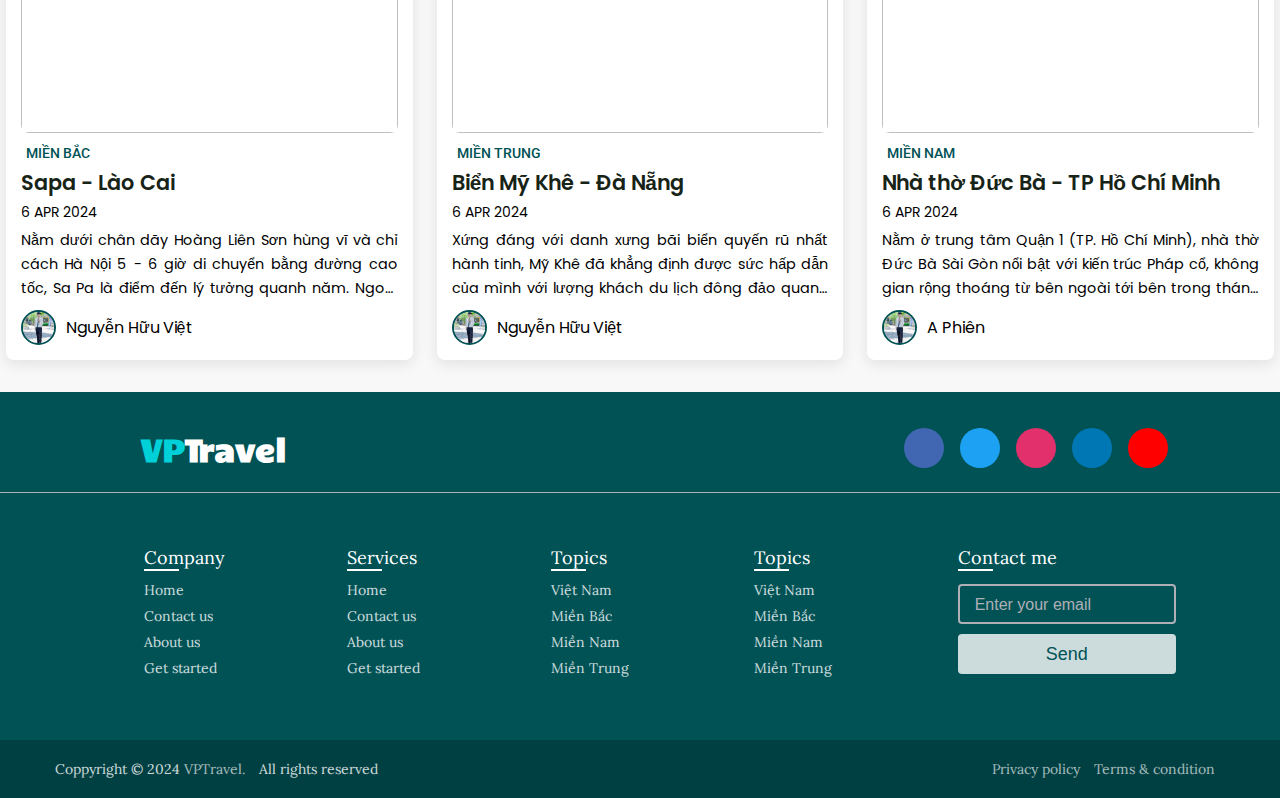
==== commit 77da6eac: "update source code" ====
--- a/index.html
+++ b/index.html
@@ -80,9 +80,8 @@
 						<img src="img/DNHue.png" alt="" class="slider-image" />
 						<div class="post-info">
 							<h4>
-								<a href="posts/single.html"
-									>Đại Nội Huế – Khám phá lịch sử chốn cung đình triều
-									Nguyễn</a
+								<a href="posts/single.html"></a>
+									Đại Nội Huế – Khám phá lịch sử chốn cung đình triều Nguyễn</a
 								>
 							</h4>
 							<i class="fa-regular fa-user" style="margin-right: 7px"></i
@@ -255,20 +254,22 @@
 							<input
 								type="text"
 								name="search-term"
+								id="input-box"
 								class="text-input"
 								placeholder="Search.."
+								autocomplete="off"
 							/>
 						</form>
+						<div class="result-box"></div>
 					</div>
 
 					<div class="section topics">
 						<h2 class="section-title">Topics</h2>
 						<ul>
-							<li><a href="#">Việt Nam</a></li>
-							<li><a href="#">Việt Nam</a></li>
-							<li><a href="#">Việt Nam</a></li>
-							<li><a href="#">Việt Nam</a></li>
-							<li><a href="#">Việt Nam</a></li>
+							<li><a href="index.html">Việt Nam</a></li>
+							<li><a href="topics/MienBac.html">Miền Bắc</a></li>
+							<li><a href="#">Miền Trung</a></li>
+							<li><a href="#">Miền Nam</a></li>
 						</ul>
 					</div>
 				</div>
@@ -572,18 +573,18 @@
 						<li><a href="#">Get started</a></li>
 					</ul>
 					<ul class="box">
-						<li class="link-name">Company</li>
-						<li><a href="#">Home</a></li>
-						<li><a href="#">Contact us</a></li>
-						<li><a href="#">About us</a></li>
-						<li><a href="#">Get started</a></li>
+						<li class="link-name">Topics</li>
+						<li><a href="#">Việt Nam</a></li>
+						<li><a href="../topics/MienBac.html">Miền Bắc</a></li>
+						<li><a href="#">Miền Nam</a></li>
+						<li><a href="#">Miền Trung</a></li>
 					</ul>
 					<ul class="box">
-						<li class="link-name">Company</li>
-						<li><a href="#">Home</a></li>
-						<li><a href="#">Contact us</a></li>
-						<li><a href="#">About us</a></li>
-						<li><a href="#">Get started</a></li>
+						<li class="link-name">Topics</li>
+						<li><a href="#">Việt Nam</a></li>
+						<li><a href="../topics/MienBac.html">Miền Bắc</a></li>
+						<li><a href="#">Miền Nam</a></li>
+						<li><a href="#">Miền Trung</a></li>
 					</ul>
 					<ul class="box input-box">
 						<li class="link-name">Contact me</li>
--- a/css/style.css
+++ b/css/style.css
@@ -124,7 +124,6 @@
 .text-input {
 	width: 130px;
 	outline: none;
-	border-radius: 5px;
 	margin-top: 10px;
 	border: 2px solid #ccc;
 	border-radius: 25px;
@@ -395,13 +394,18 @@
 }
 
 .content .popular .post img {
-	height: 60px;
+	height: 65px;
 	width: 75px;
 	float: left;
 	margin-right: 10px;
 }
 
-.content .popular .post h4:hover {
+.content .popular .post h4 {
+	font-family: 'Roboto', sans-serif;
+	font-weight: 700;
+}
+
+.content .popular .post a h4:hover {
 	color: #005255;
 }
 
@@ -424,7 +428,7 @@
 }
 
 .content .main-content .post img:hover {
-	transform: scale(1.1);
+	transform: scale(1.08);
 }
 
 .content .main-content .post .post-image {
@@ -495,6 +499,43 @@
 
 .content .sidebar .section.search {
 	margin-top: 95px;
+}
+
+/* Styles for the result-box */
+.content .sidebar .section.search .result-box {
+	width: 100%;
+	max-height: 200px;
+	overflow-y: scroll;
+	border-radius: 20px;
+	background-color: white;
+	box-shadow: 0 4px 8px rgba(0, 0, 0, 0.1);
+	z-index: 1000;
+
+	margin-top: 5px;
+	visibility: hidden;
+	opacity: 0;
+	transition: visibility 0s, opacity 0.3s ease-in-out;
+}
+
+.content .sidebar .section.search .result-box ul {
+	list-style-type: none;
+	margin: 0;
+	padding: 10px;
+}
+
+.content .sidebar .section.search .result-box li {
+	padding: 10px;
+	border-bottom: 1px solid #ccc;
+	cursor: pointer;
+	transition: background-color 0.3s;
+}
+
+.content .sidebar .section.search .result-box li:last-child {
+	border-bottom: none;
+}
+
+.content .sidebar .section.search .result-box li:hover {
+	background-color: #f1f1f1;
 }
 
 .content .sidebar .section.topics ul {
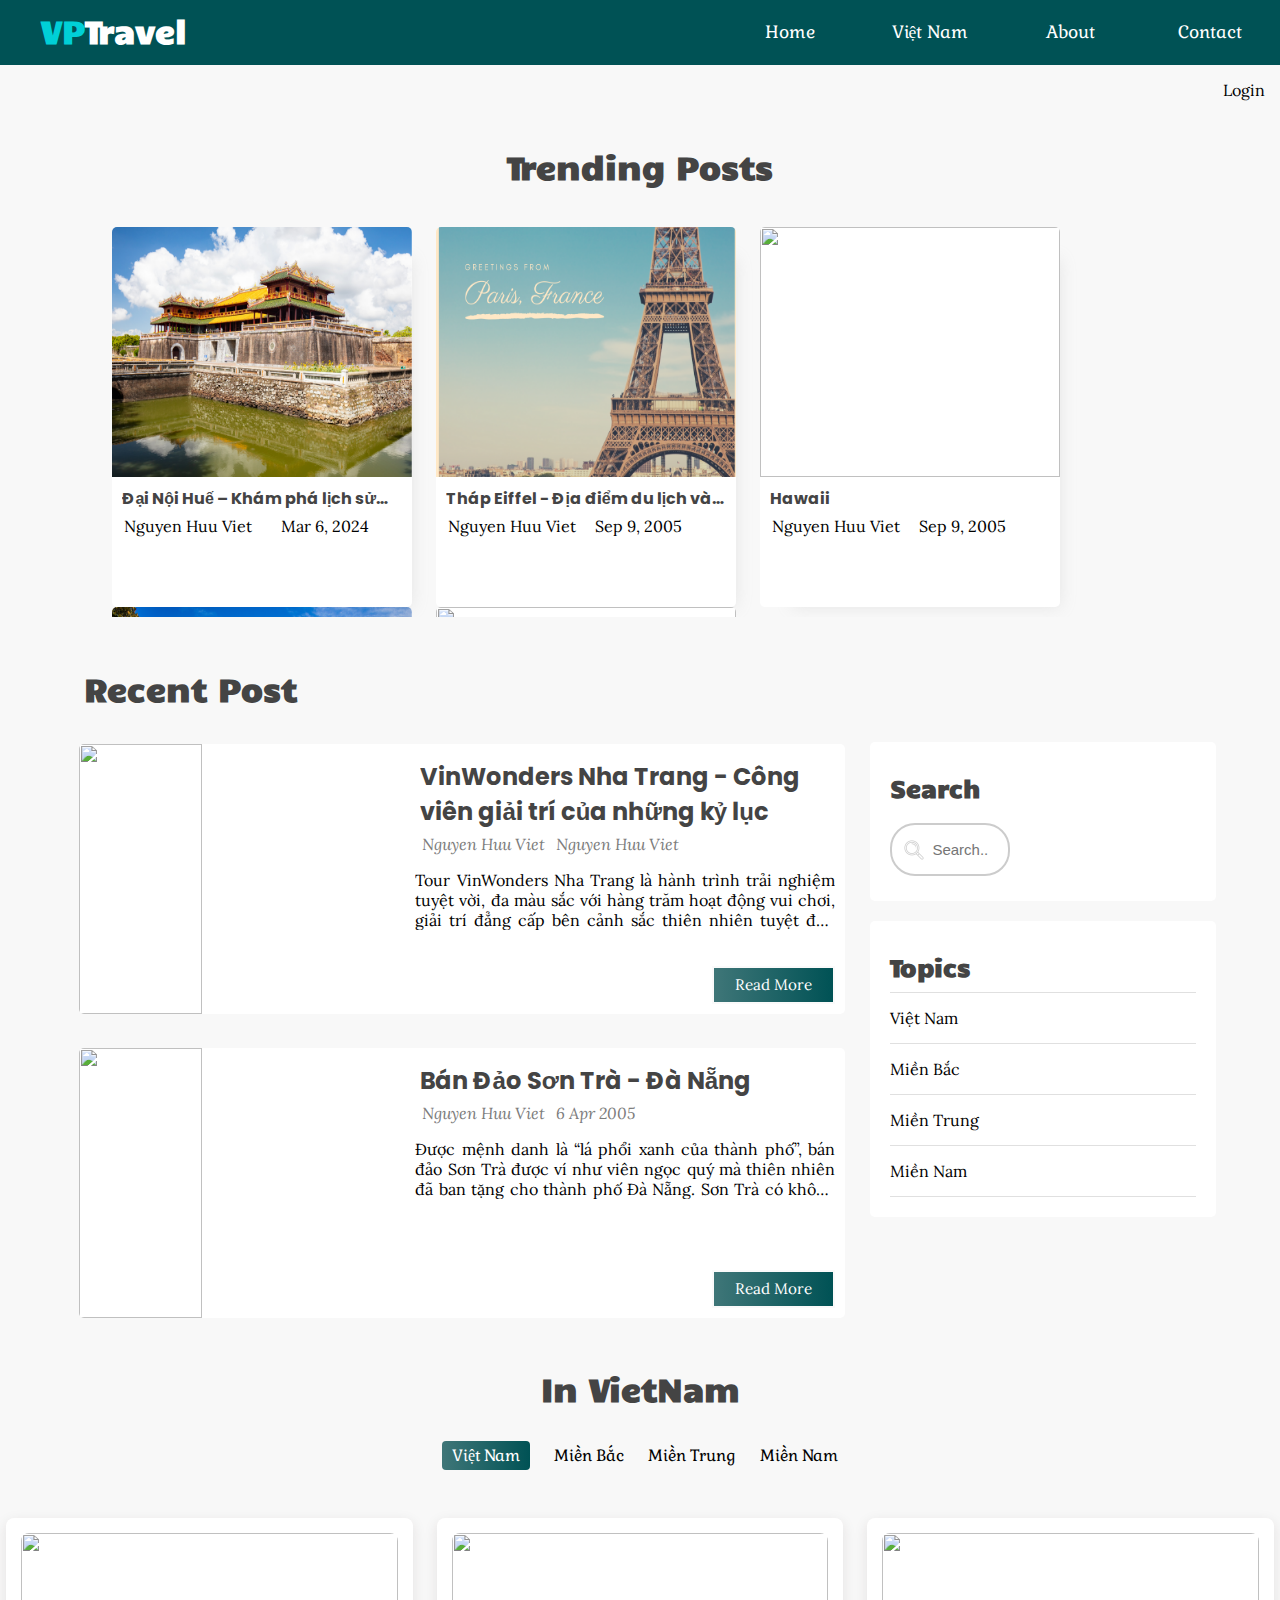
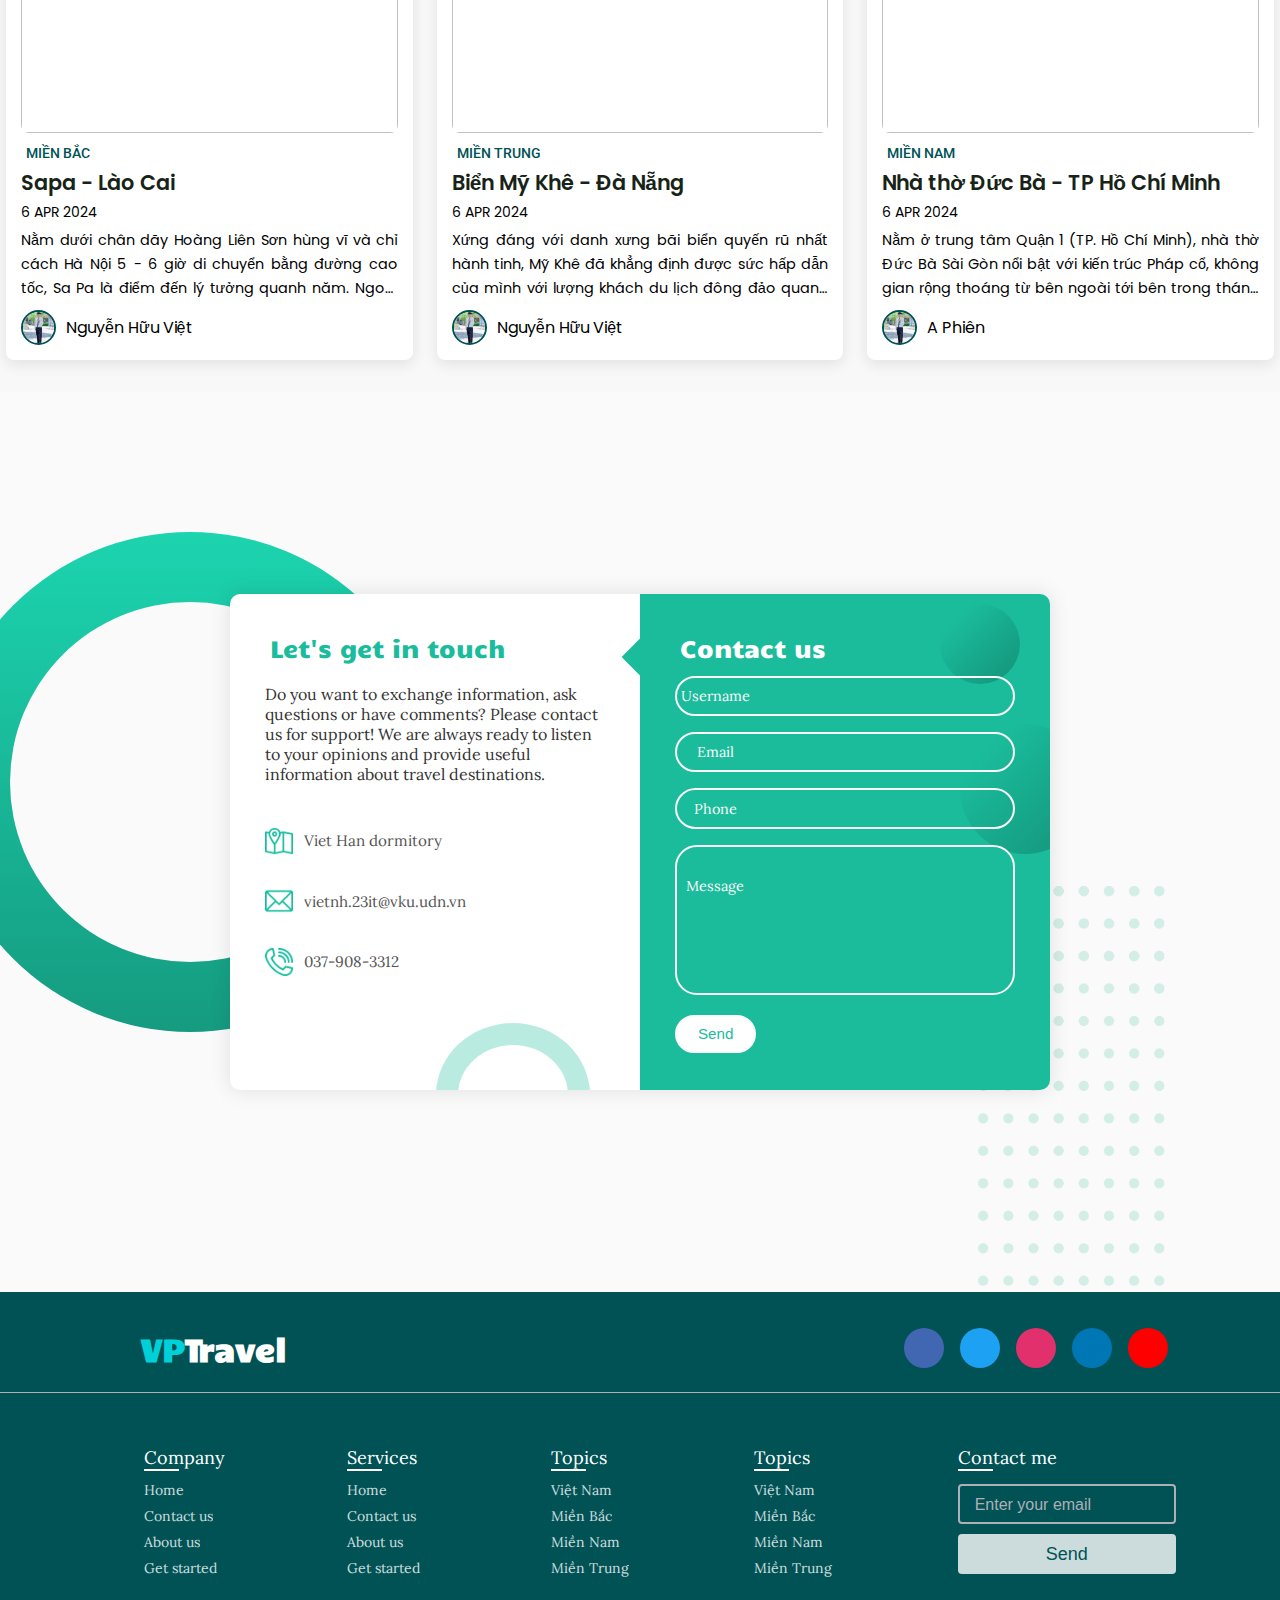
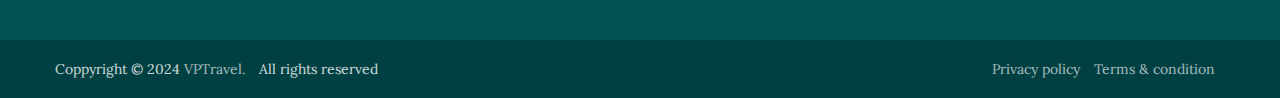
==== commit ae436e24: "update lan 2" ====
--- a/index.html
+++ b/index.html
@@ -42,12 +42,12 @@
 					></a>
 					<ul>
 						<li><a href="topics/MienBac.html">Miền Bắc</a></li>
-						<li><a href="#">Miền Trung</a></li>
-						<li><a href="#">Miền Nam</a></li>
+						<li><a href="topics/MienTrung.html">Miền Trung</a></li>
+						<li><a href="topics/MienNam.html">Miền Nam</a></li>
 					</ul>
 				</li>
 				<li><a href="#About">About</a></li>
-				<li><a href="#Contact">Contact</a></li>
+				<li><a href="#contact">Contact</a></li>
 			</ul>
 		</header>
 
@@ -80,8 +80,9 @@
 						<img src="img/DNHue.png" alt="" class="slider-image" />
 						<div class="post-info">
 							<h4>
-								<a href="posts/single.html"></a>
-									Đại Nội Huế – Khám phá lịch sử chốn cung đình triều Nguyễn</a
+								<a href="posts/DNHue.html">
+									Đại Nội Huế – Khám phá lịch sử chốn cung đình triều
+									Nguyễn</a
 								>
 							</h4>
 							<i class="fa-regular fa-user" style="margin-right: 7px"></i
@@ -98,7 +99,7 @@
 						<img src="img/EiffelTower.png" alt="" class="slider-image" />
 						<div class="post-info">
 							<h4>
-								<a href="posts/single.html"
+								<a href="posts/Eiffel.html"
 									>Tháp Eiffel - Địa điểm du lịch và trải nghiệm lý
 									tưởng trên đất Pháp</a
 								>
@@ -372,7 +373,7 @@
 					<div class="post-box design">
 						<img src="img/HaLong.png" alt="" class="post-img" />
 						<h2 class="category">Miền Bắc</h2>
-						<a href="#" class="post-title">Hạ Long - Quảng Ninh</a>
+						<a href="#" class="post-title">Vịnh Hạ Long - Quảng Ninh</a>
 						<span class="post-date">6 Apr 2024</span>
 						<p class="post-decription">
 							Hạ Long - Một trong những địa điểm du lịch ‘nghe thôi đã
@@ -535,6 +536,88 @@
 
 		<!-- Load Facebook SDK for JavaScript -->
 		<div id="fb-root"></div>
+
+		<!-- Contact -->
+		<div id="contact" class="change">
+			<span class="big-circle"></span>
+			<img src="img/shape.png" class="square" alt="" />
+			<div class="form">
+				<div class="contact-info">
+					<h3 class="title-ct">Let's get in touch</h3>
+					<p class="text-ct">
+						Do you want to exchange information, ask questions or have
+						comments? Please contact us for support! We are always ready
+						to listen to your opinions and provide useful information
+						about travel destinations.
+					</p>
+
+					<div class="info">
+						<div class="information">
+							<img src="img/location.png" class="icon" alt="" />
+							<p>Viet Han dormitory</p>
+						</div>
+						<div class="information">
+							<img src="img/email.png" class="icon" alt="" />
+							<p>vietnh.23it@vku.udn.vn</p>
+						</div>
+						<div class="information">
+							<img src="img/phone.png" class="icon" alt="" />
+							<p>037-908-3312</p>
+						</div>
+					</div>
+
+					<!-- <div class="social-media">
+						<p>Connect with us :</p>
+						<div class="social-icons">
+							<a href="#">
+								<i class="fab fa-facebook-f"></i>
+							</a>
+							<a href="#">
+								<i class="fab fa-twitter"></i>
+							</a>
+							<a href="#">
+								<i class="fab fa-instagram"></i>
+							</a>
+							<a href="#">
+								<i class="fab fa-linkedin-in"></i>
+							</a>
+						</div>
+					</div> -->
+				</div>
+
+				<div class="contact-form">
+					<span class="circle one"></span>
+					<span class="circle two"></span>
+
+					<form action="index.html" autocomplete="off">
+						<h3 class="title-ct">Contact us</h3>
+						<div class="input-container">
+							<input type="text" name="name" class="input" required />
+							<label for="">Username</label>
+							<span>Username</span>
+						</div>
+						<div class="input-container">
+							<input type="email" name="email" class="input" required />
+							<label for="">Email</label>
+							<span>Email</span>
+						</div>
+						<div class="input-container">
+							<input type="tel" name="phone" class="input" required />
+							<label for="">Phone</label>
+							<span>Phone</span>
+						</div>
+						<div class="input-container textarea">
+							<textarea name="message" class="input"></textarea>
+							<label for="">Message</label>
+							<span>Message</span>
+						</div>
+						<input type="submit" value="Send" class="btn" />
+					</form>
+				</div>
+			</div>
+		</div>
+		<!-- // Contact -->
+
 		<!-- Footer -->
 
 		<footer>
@@ -588,7 +671,13 @@
 					</ul>
 					<ul class="box input-box">
 						<li class="link-name">Contact me</li>
-						<li><input type="text" placeholder="Enter your email" /></li>
+						<li>
+							<input
+								type="text"
+								placeholder="Enter your email"
+								required
+							/>
+						</li>
 						<li><input type="button" value="Send" /></li>
 					</ul>
 				</div>
--- a/css/style.css
+++ b/css/style.css
@@ -122,7 +122,7 @@
 } */
 
 .text-input {
-	width: 130px;
+	width: 120px;
 	outline: none;
 	margin-top: 10px;
 	border: 2px solid #ccc;
@@ -1154,3 +1154,376 @@
 		overflow: hidden;
 	}
 }
+
+/* Contact */
+
+#contact {
+	position: relative;
+	width: 100%;
+	min-height: 100vh;
+	padding: 2rem;
+	background-color: #fafafa;
+	overflow: hidden;
+	display: flex;
+	align-items: center;
+	justify-content: center;
+}
+
+.form {
+	width: 100%;
+	max-width: 820px;
+	background-color: #fff;
+	border-radius: 10px;
+	box-shadow: 0 0 20px 1px rgba(0, 0, 0, 0.1);
+	z-index: 100;
+	overflow: hidden;
+	display: grid;
+	grid-template-columns: repeat(2, 1fr);
+}
+
+.contact-form {
+	background-color: #1abc9c;
+	position: relative;
+}
+
+.circle {
+	border-radius: 50%;
+	background: linear-gradient(135deg, transparent 20%, #149279);
+	position: absolute;
+}
+
+.circle.one {
+	width: 130px;
+	height: 130px;
+	top: 130px;
+	right: -40px;
+}
+
+.circle.two {
+	width: 80px;
+	height: 80px;
+	top: 10px;
+	right: 30px;
+}
+
+.contact-form:before {
+	content: '';
+	position: absolute;
+	width: 26px;
+	height: 26px;
+	background-color: #1abc9c;
+	transform: rotate(45deg);
+	top: 50px;
+	left: -13px;
+}
+
+#contact form {
+	padding: 2.3rem 2.2rem;
+	z-index: 10;
+	overflow: hidden;
+	position: relative;
+}
+
+.title-ct {
+	color: #fff;
+	font-weight: 500;
+	font-size: 1.5rem;
+	line-height: 1;
+	margin-bottom: 0.7rem;
+}
+
+.input-container {
+	position: relative;
+	margin: 1rem 0;
+}
+
+.input {
+	width: 100%;
+	outline: none;
+	border: 2px solid #fafafa;
+	background: none;
+	padding: 0.6rem 1.2rem;
+	color: #fff;
+	font-weight: 500;
+	font-size: 0.95rem;
+	letter-spacing: 0.5px;
+	border-radius: 25px;
+	transition: 0.3s;
+}
+
+textarea.input {
+	padding: 0.8rem 1.2rem;
+	min-height: 150px;
+	border-radius: 22px;
+	resize: none;
+	overflow-y: auto;
+}
+
+.input-container label {
+	position: absolute;
+	top: 50%;
+	left: 15px;
+	transform: translateY(-50%);
+	padding: 0 0.4rem;
+	color: #fafafa;
+	font-size: 0.9rem;
+	font-weight: 400;
+	pointer-events: none;
+	z-index: 1000;
+	transition: 0.5s;
+}
+
+.input-container.textarea label {
+	top: 1rem;
+	transform: translateY(0);
+}
+
+.btn {
+	padding: 0.6rem 1.3rem;
+	background-color: #fff;
+	border: 2px solid #fafafa;
+	font-size: 0.95rem;
+	color: #1abc9c;
+	line-height: 1;
+	border-radius: 25px;
+	outline: none;
+	cursor: pointer;
+	transition: 0.3s;
+	margin: 0;
+}
+
+.btn:hover {
+	background-color: transparent;
+	color: #fff;
+}
+
+.input-container span {
+	position: absolute;
+	top: 0;
+	left: 25px;
+	transform: translateY(-50%);
+	font-size: 0.8rem;
+	padding: 0 0.4rem;
+	color: transparent;
+	pointer-events: none;
+	z-index: 500;
+}
+
+.input-container span:before,
+.input-container span:after {
+	content: '';
+	position: absolute;
+	width: 10%;
+	opacity: 0;
+	transition: 0.3s;
+	height: 5px;
+	background-color: #1abc9c;
+	top: 50%;
+	transform: translateY(-50%);
+}
+
+.input-container span:before {
+	left: 50%;
+}
+
+.input-container span:after {
+	right: 50%;
+}
+
+.input-container.focus label {
+	top: 0;
+	transform: translateY(-50%);
+	left: 25px;
+	font-size: 0.65rem;
+}
+
+.input-container.focus span:before,
+.input-container.focus span:after {
+	width: 50%;
+	opacity: 1;
+}
+
+.contact-info {
+	padding: 2.3rem 2.2rem;
+	position: relative;
+}
+
+.contact-info .title-ct {
+	color: #1abc9c;
+}
+
+.text-ct {
+	color: #333;
+	margin: 1.5rem 0 2rem 0;
+}
+
+.information {
+	display: flex;
+	color: #555;
+	margin: 0.7rem 0;
+	align-items: center;
+	font-size: 0.95rem;
+}
+
+.icon {
+	width: 28px;
+	margin-right: 0.7rem;
+}
+
+.social-media {
+	padding: 2rem 0 0 0;
+}
+
+.social-media p {
+	color: #333;
+}
+
+.social-icons {
+	display: flex;
+	margin-top: 0.5rem;
+}
+
+.social-icons a {
+	width: 35px;
+	height: 35px;
+	border-radius: 5px;
+	background: linear-gradient(45deg, #1abc9c, #149279);
+	color: #fff;
+	text-align: center;
+	line-height: 35px;
+	margin-right: 0.5rem;
+	transition: 0.3s;
+}
+
+.social-icons a:hover {
+	transform: scale(1.05);
+}
+
+.contact-info:before {
+	content: '';
+	position: absolute;
+	width: 110px;
+	height: 100px;
+	border: 22px solid #1abc9c;
+	border-radius: 50%;
+	bottom: -77px;
+	right: 50px;
+	opacity: 0.3;
+}
+
+.big-circle {
+	position: absolute;
+	width: 500px;
+	height: 500px;
+	border-radius: 50%;
+	background: linear-gradient(to bottom, #1cd4af, #159b80);
+	bottom: 50%;
+	right: 50%;
+	transform: translate(-40%, 38%);
+}
+
+.big-circle:after {
+	content: '';
+	position: absolute;
+	width: 360px;
+	height: 360px;
+	background-color: #fafafa;
+	border-radius: 50%;
+	top: calc(50% - 180px);
+	left: calc(50% - 180px);
+}
+
+.square {
+	position: absolute;
+	height: 400px;
+	top: 50%;
+	left: 50%;
+	transform: translate(181%, 11%);
+	opacity: 0.2;
+}
+
+@media (max-width: 850px) {
+	.form {
+		grid-template-columns: 1fr;
+	}
+
+	.contact-info:before {
+		bottom: initial;
+		top: -75px;
+		right: 65px;
+		transform: scale(0.95);
+	}
+
+	.contact-form:before {
+		top: -13px;
+		left: initial;
+		right: 70px;
+	}
+
+	.square {
+		transform: translate(140%, 43%);
+		height: 350px;
+	}
+
+	.big-circle {
+		bottom: 75%;
+		transform: scale(0.9) translate(-40%, 30%);
+		right: 50%;
+	}
+
+	.text {
+		margin: 1rem 0 1.5rem 0;
+	}
+
+	.social-media {
+		padding: 1.5rem 0 0 0;
+	}
+}
+
+@media (max-width: 480px) {
+	#contact {
+		padding: 1.5rem;
+	}
+
+	.contact-info:before {
+		display: none;
+	}
+
+	.square,
+	.big-circle {
+		display: none;
+	}
+
+	form,
+	.contact-info {
+		padding: 1.7rem 1.6rem;
+	}
+
+	.text,
+	.information,
+	.social-media p {
+		font-size: 0.8rem;
+	}
+
+	.title {
+		font-size: 1.15rem;
+	}
+
+	.social-icons a {
+		width: 30px;
+		height: 30px;
+		line-height: 30px;
+	}
+
+	.icon {
+		width: 23px;
+	}
+
+	.input {
+		padding: 0.45rem 1.2rem;
+	}
+
+	.btn {
+		padding: 0.45rem 1.2rem;
+	}
+}
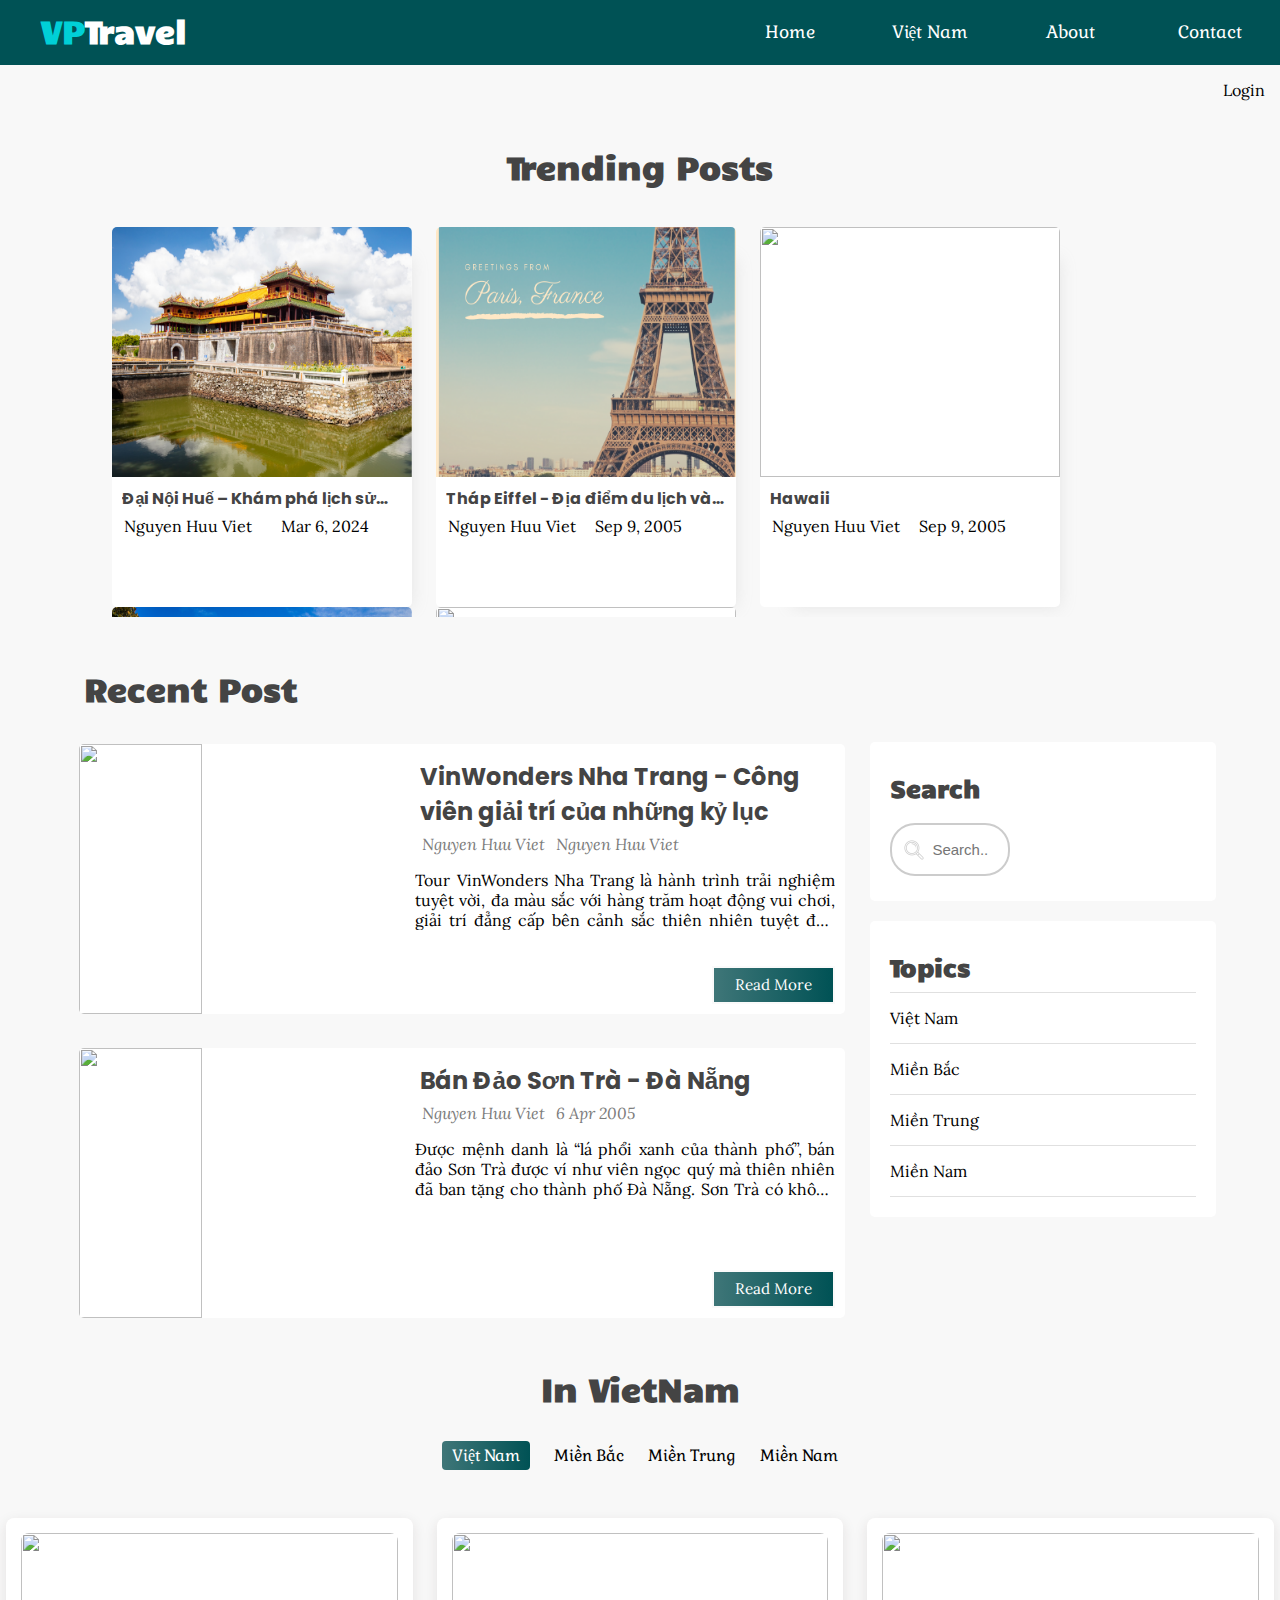
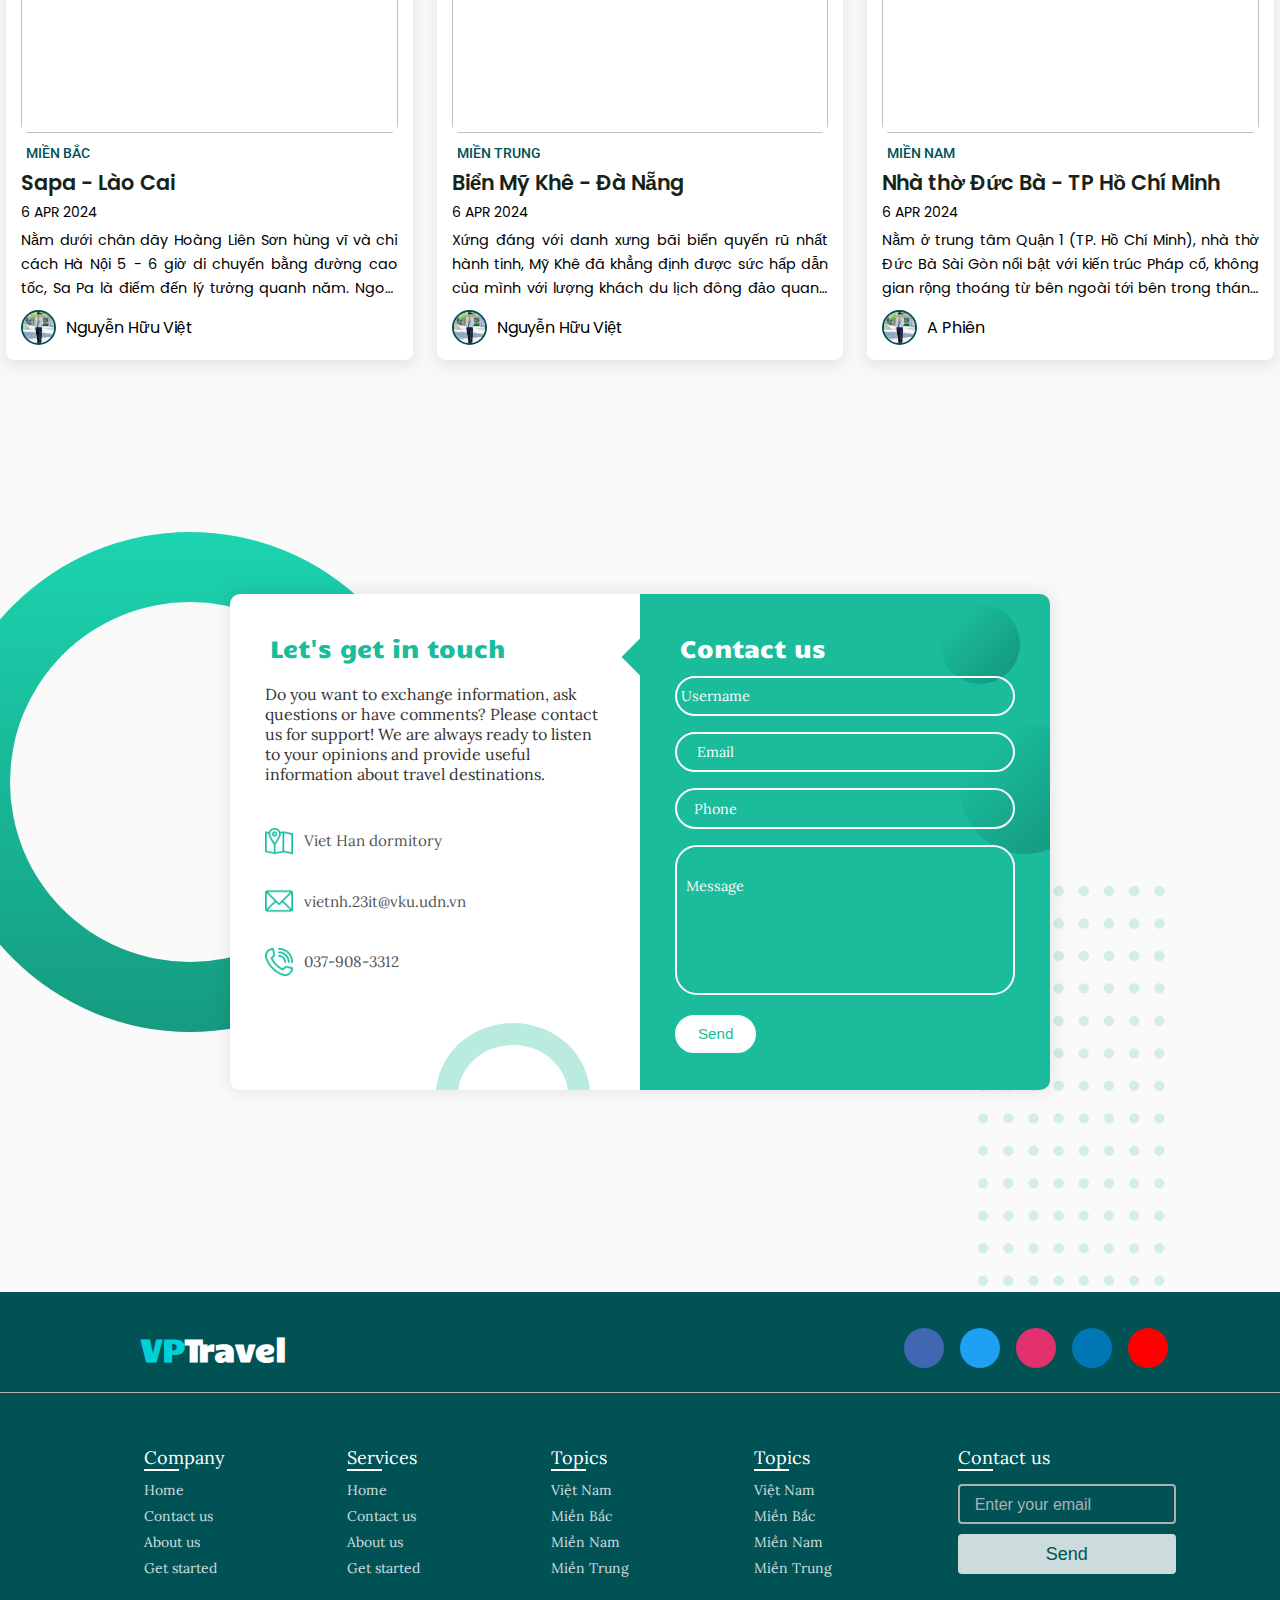
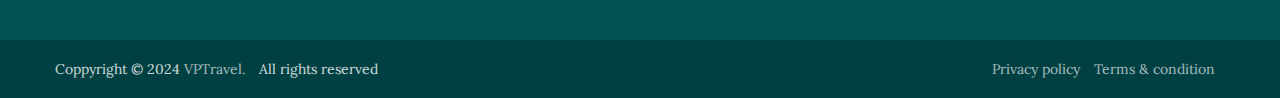
==== commit 0c48dda4: "up" ====
--- a/index.html
+++ b/index.html
@@ -122,7 +122,7 @@
 						/>
 						<div class="post-info">
 							<h4>
-								<a href="posts/single.html">Hawaii</a>
+								<a href="posts/Hawaii.html">Hawaii</a>
 							</h4>
 							<i class="fa-regular fa-user" style="margin-right: 7px"></i
 							>Nguyen Huu Viet &nbsp;
@@ -138,7 +138,7 @@
 						<img src="img/Himalaya.png" alt="" class="slider-image" />
 						<div class="post-info">
 							<h4>
-								<a href="posts/single.html"
+								<a href="posts/Himalaya.html"
 									>Tour Nepal – Hành Trình Himalaya</a
 								>
 							</h4>
@@ -159,7 +159,7 @@
 						/>
 						<div class="post-info">
 							<h4>
-								<a href="posts/single.html"
+								<a href="posts/PhuSy.html"
 									>Chùa Chureito - Núi Phú Sỹ, Nhật Bản</a
 								>
 							</h4>
@@ -222,7 +222,7 @@
 						/>
 						<div class="post-preview">
 							<h2>
-								<a href="posts/single.html"
+								<a href="posts/SonTra.html"
 									>Bán Đảo Sơn Trà - Đà Nẵng</a
 								>
 							</h2>
@@ -658,19 +658,19 @@
 					<ul class="box">
 						<li class="link-name">Topics</li>
 						<li><a href="#">Việt Nam</a></li>
-						<li><a href="../topics/MienBac.html">Miền Bắc</a></li>
-						<li><a href="#">Miền Nam</a></li>
-						<li><a href="#">Miền Trung</a></li>
+						<li><a href="topics/MienBac.html">Miền Bắc</a></li>
+						<li><a href="topics/MienNam.html">Miền Nam</a></li>
+						<li><a href="topics/MienTrung.html">Miền Trung</a></li>
 					</ul>
 					<ul class="box">
 						<li class="link-name">Topics</li>
 						<li><a href="#">Việt Nam</a></li>
-						<li><a href="../topics/MienBac.html">Miền Bắc</a></li>
-						<li><a href="#">Miền Nam</a></li>
-						<li><a href="#">Miền Trung</a></li>
+						<li><a href="topics/MienBac.html">Miền Bắc</a></li>
+						<li><a href="topics/MienNam.html">Miền Nam</a></li>
+						<li><a href="topics/MienTrung.html">Miền Trung</a></li>
 					</ul>
 					<ul class="box input-box">
-						<li class="link-name">Contact me</li>
+						<li class="link-name">Contact us</li>
 						<li>
 							<input
 								type="text"
@@ -685,7 +685,7 @@
 			<div class="bottom-details">
 				<div class="bottom-text">
 					<span class="copyright-text">
-						Coppyright &#169; 2024 <a href="#">VPTravel.</a> All rights
+						Coppyright &#169; 2024 <a href="index.html">VPTravel.</a> All rights
 						reserved
 					</span>
 					<span class="policy-terms">
--- a/css/style.css
+++ b/css/style.css
@@ -1064,7 +1064,7 @@
 
 @media only screen and (max-width: 770px) {
 	header {
-		position: relative; /* Change to relative */
+		/*position: relative;  Change to relative */
 		z-index: 11;
 	}
 
@@ -1139,6 +1139,7 @@
 
 	.content .main-content .post .post-preview {
 		width: 100%;
+		padding-left: 0;
 	}
 	.content .main-content .post .read-more {
 		position: static;
